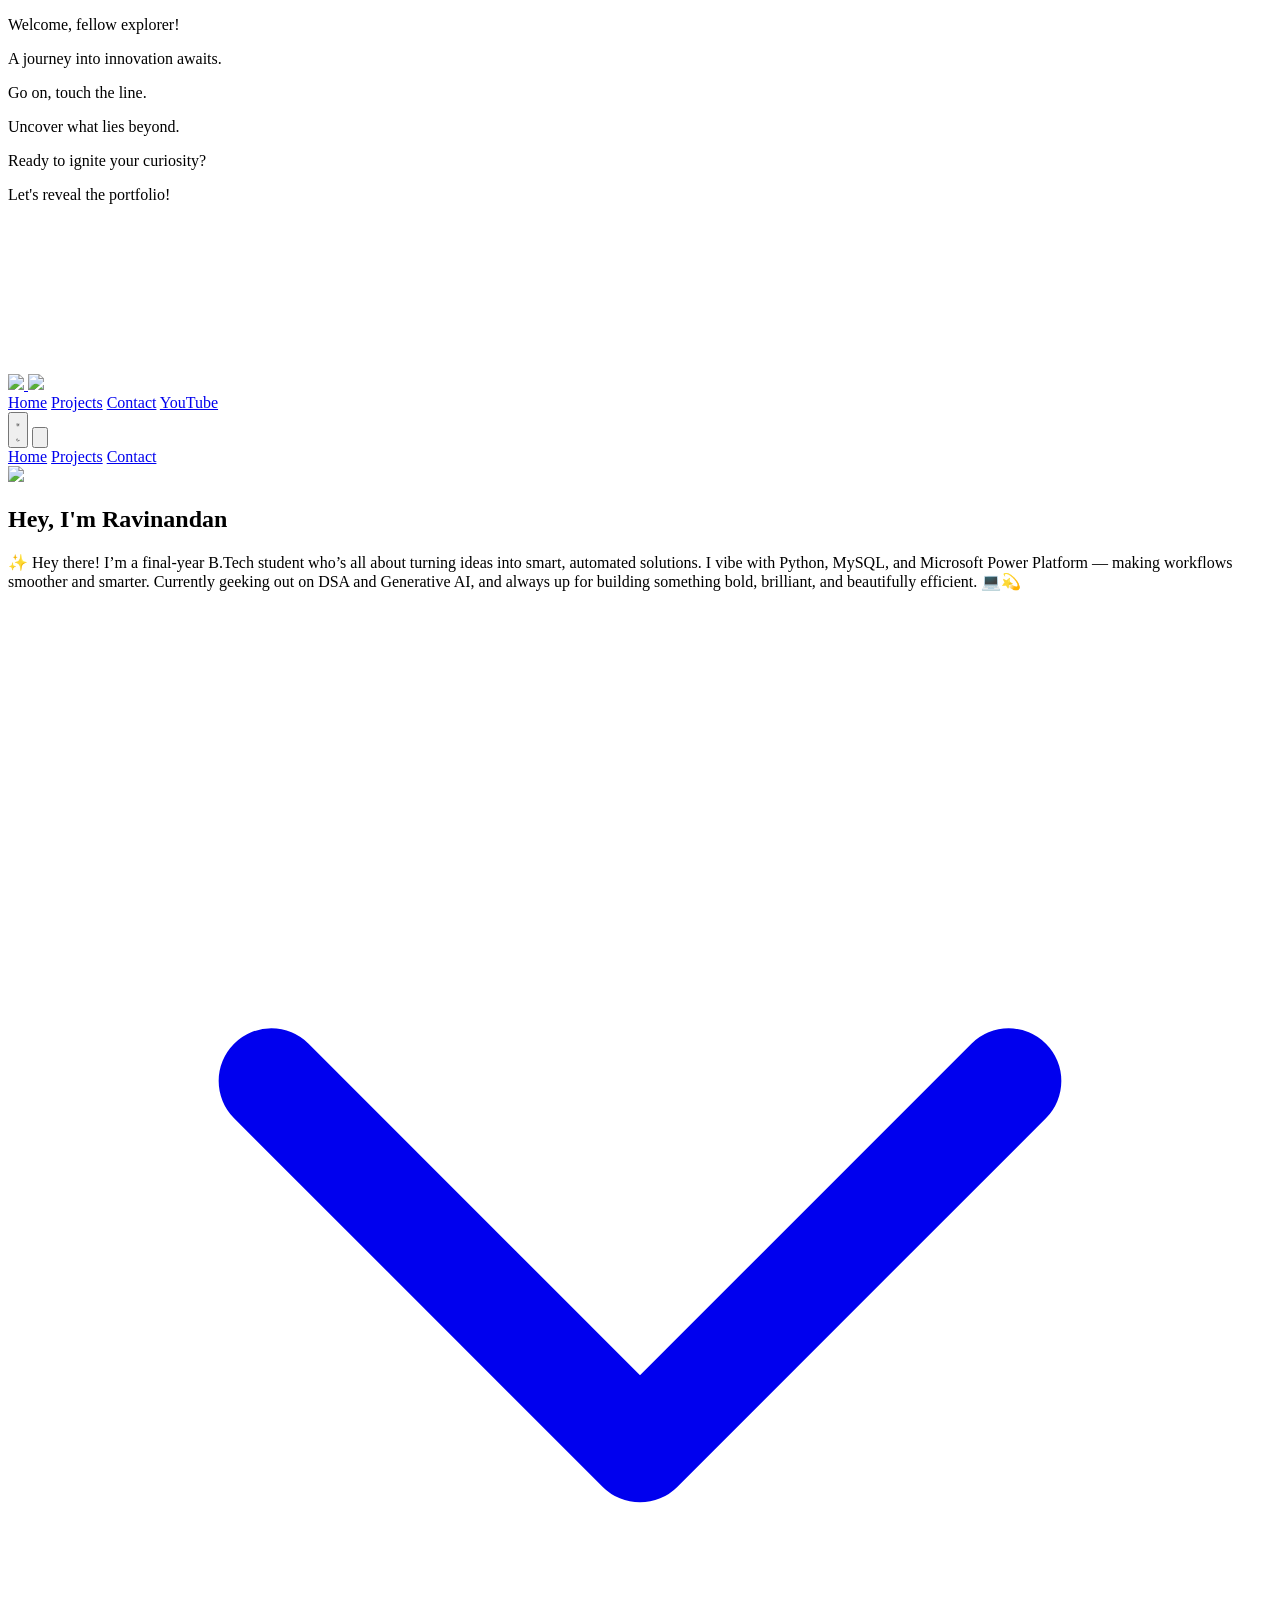
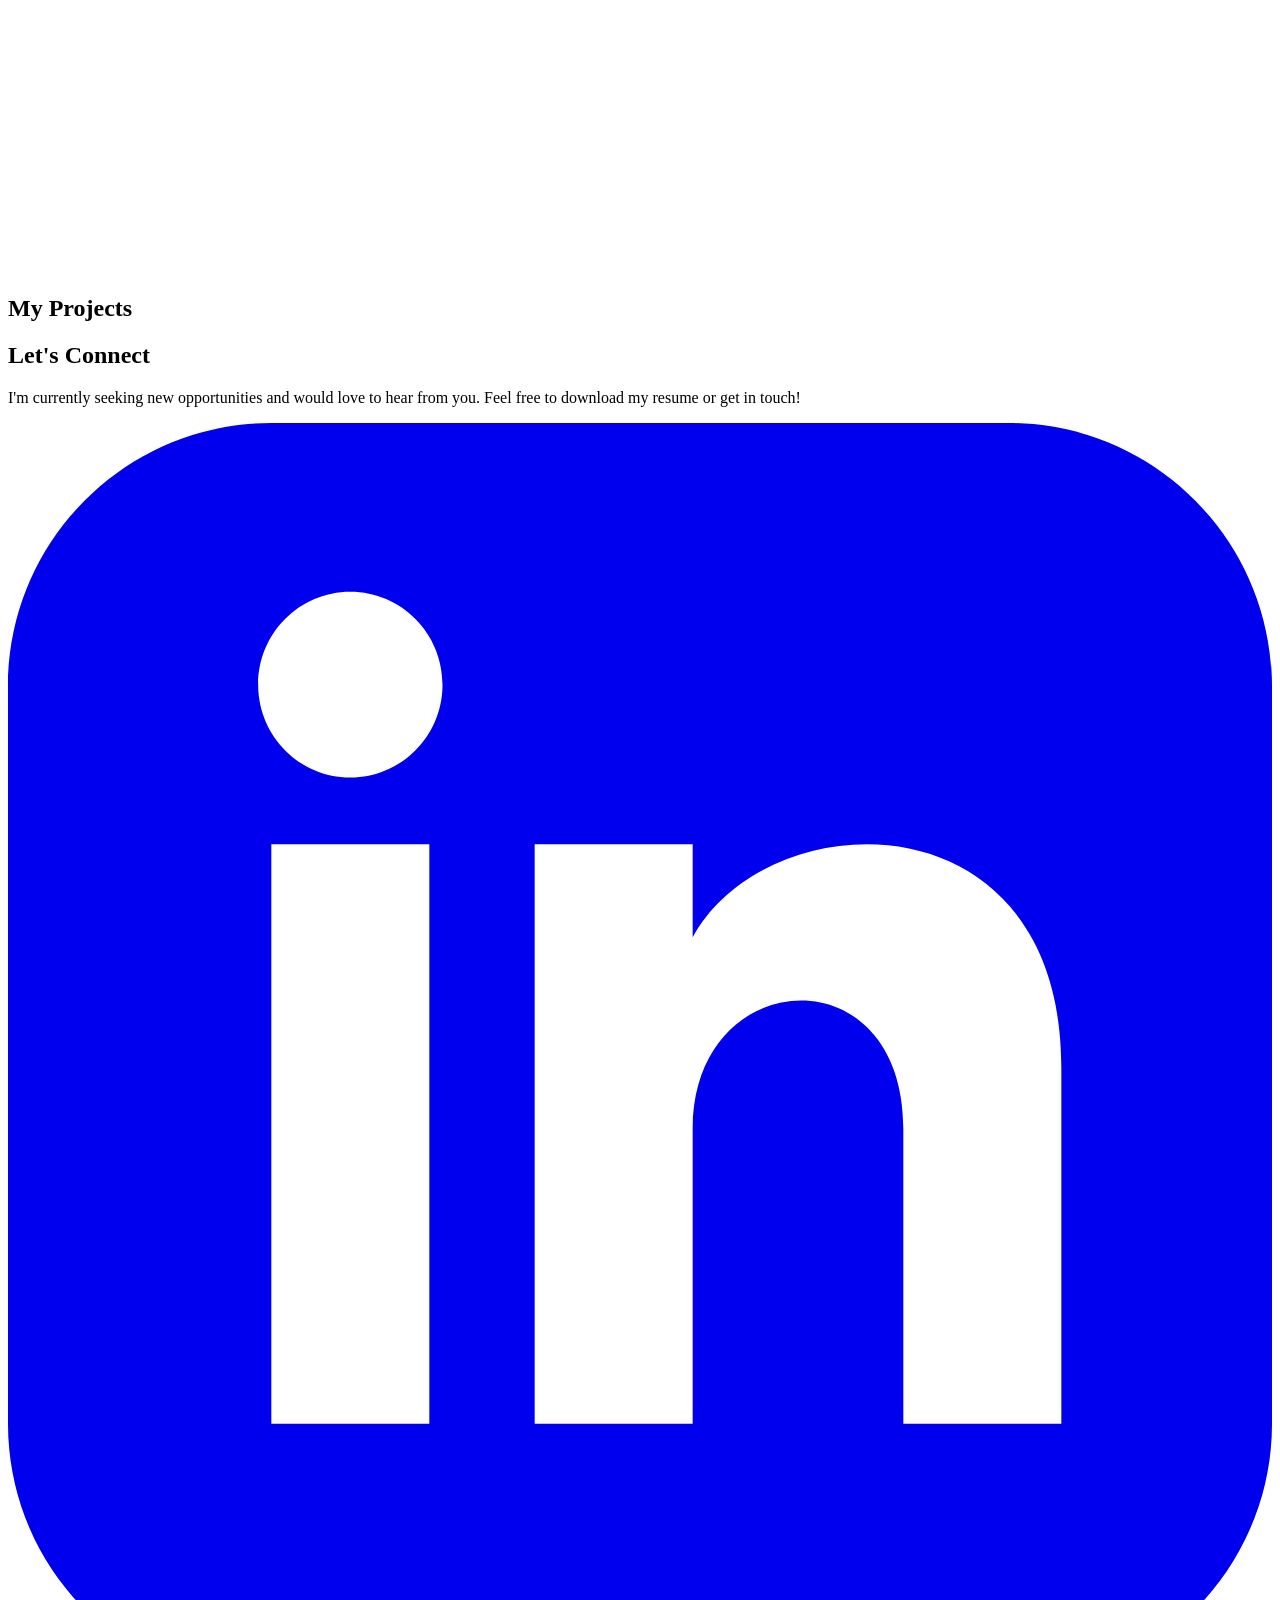
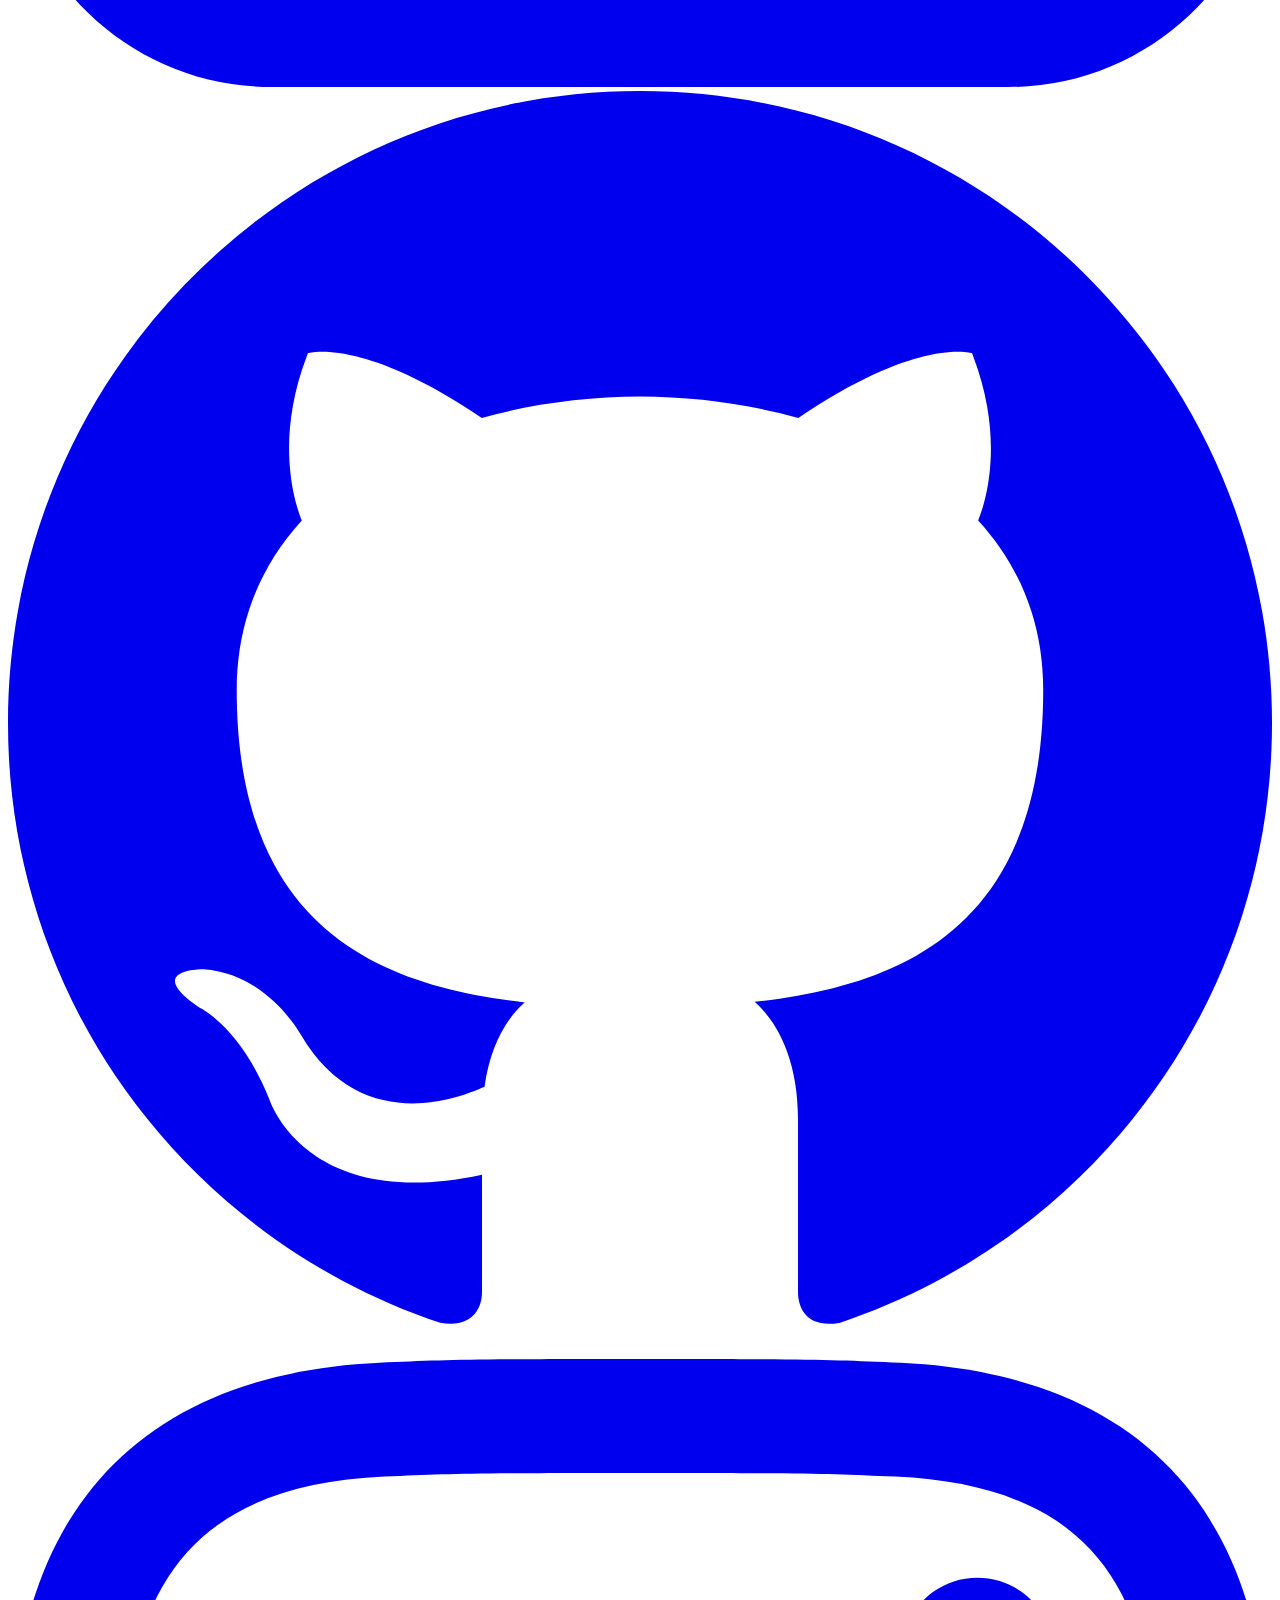
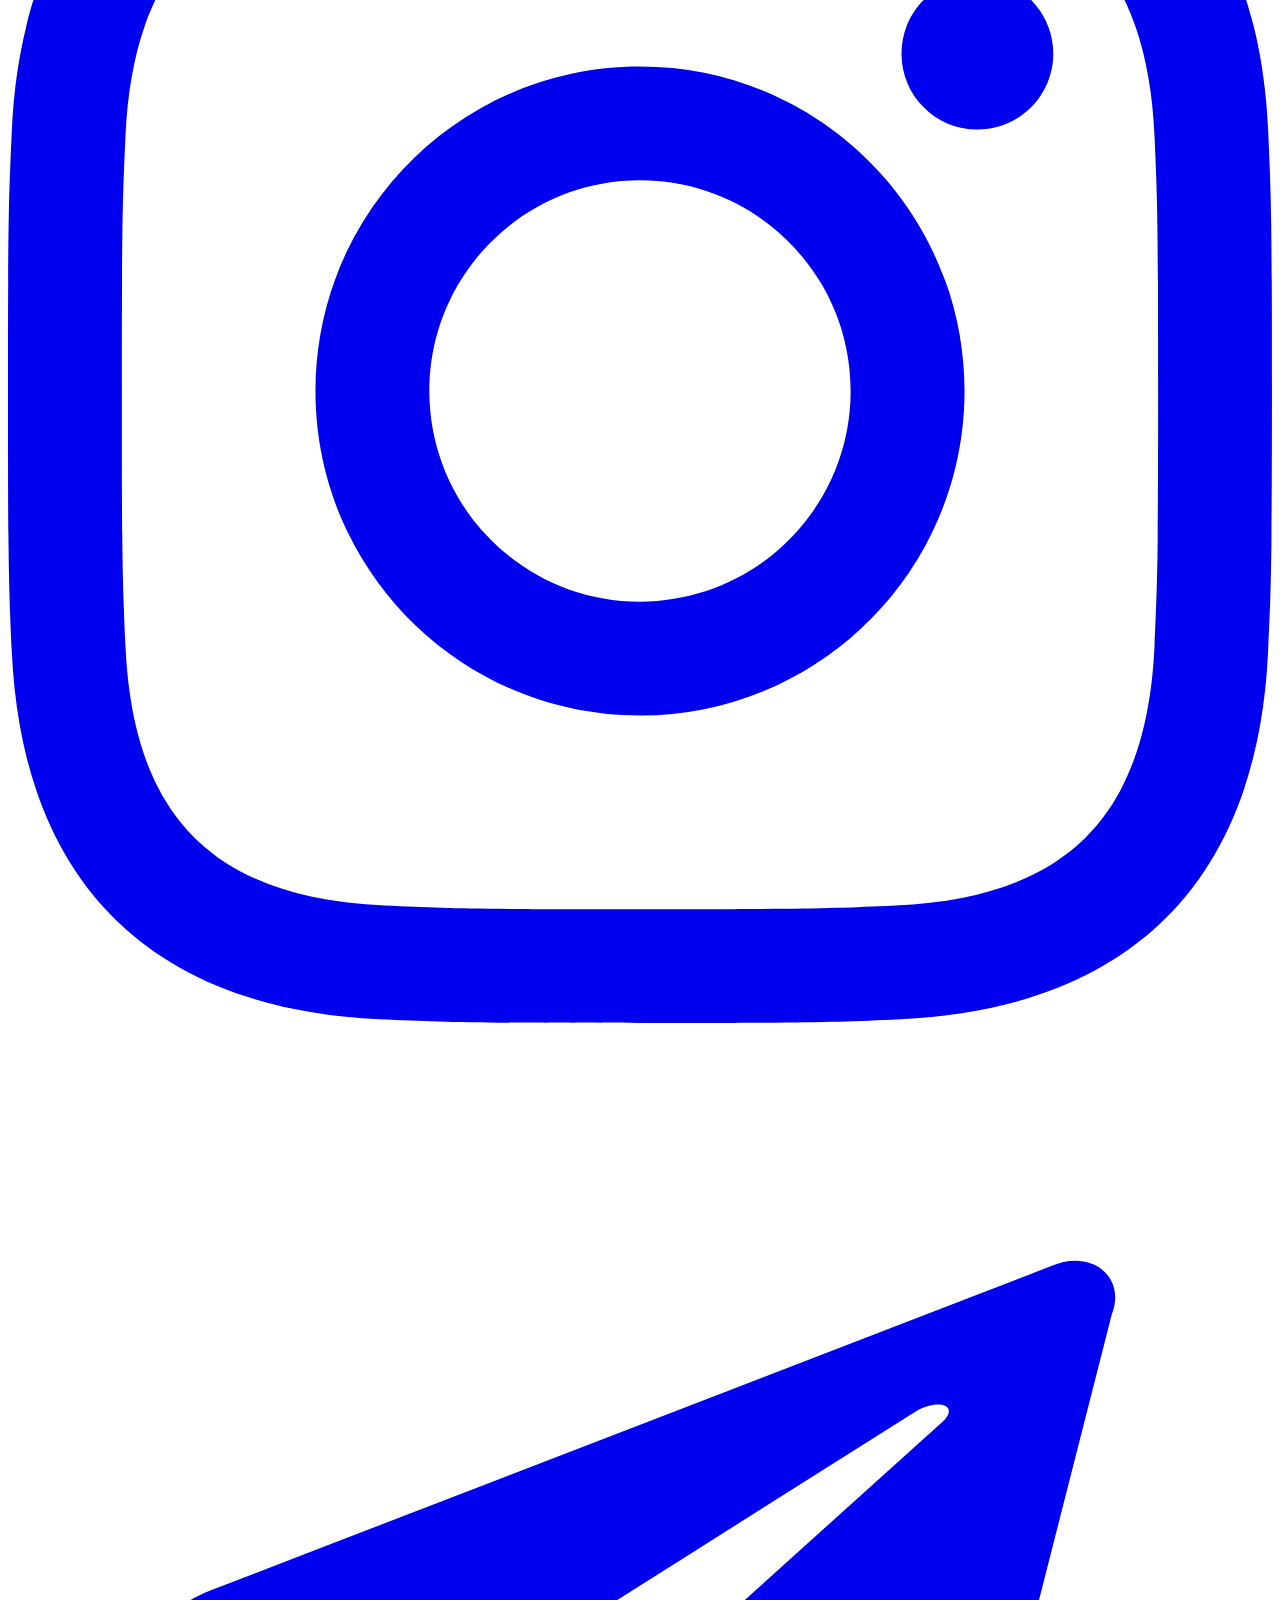
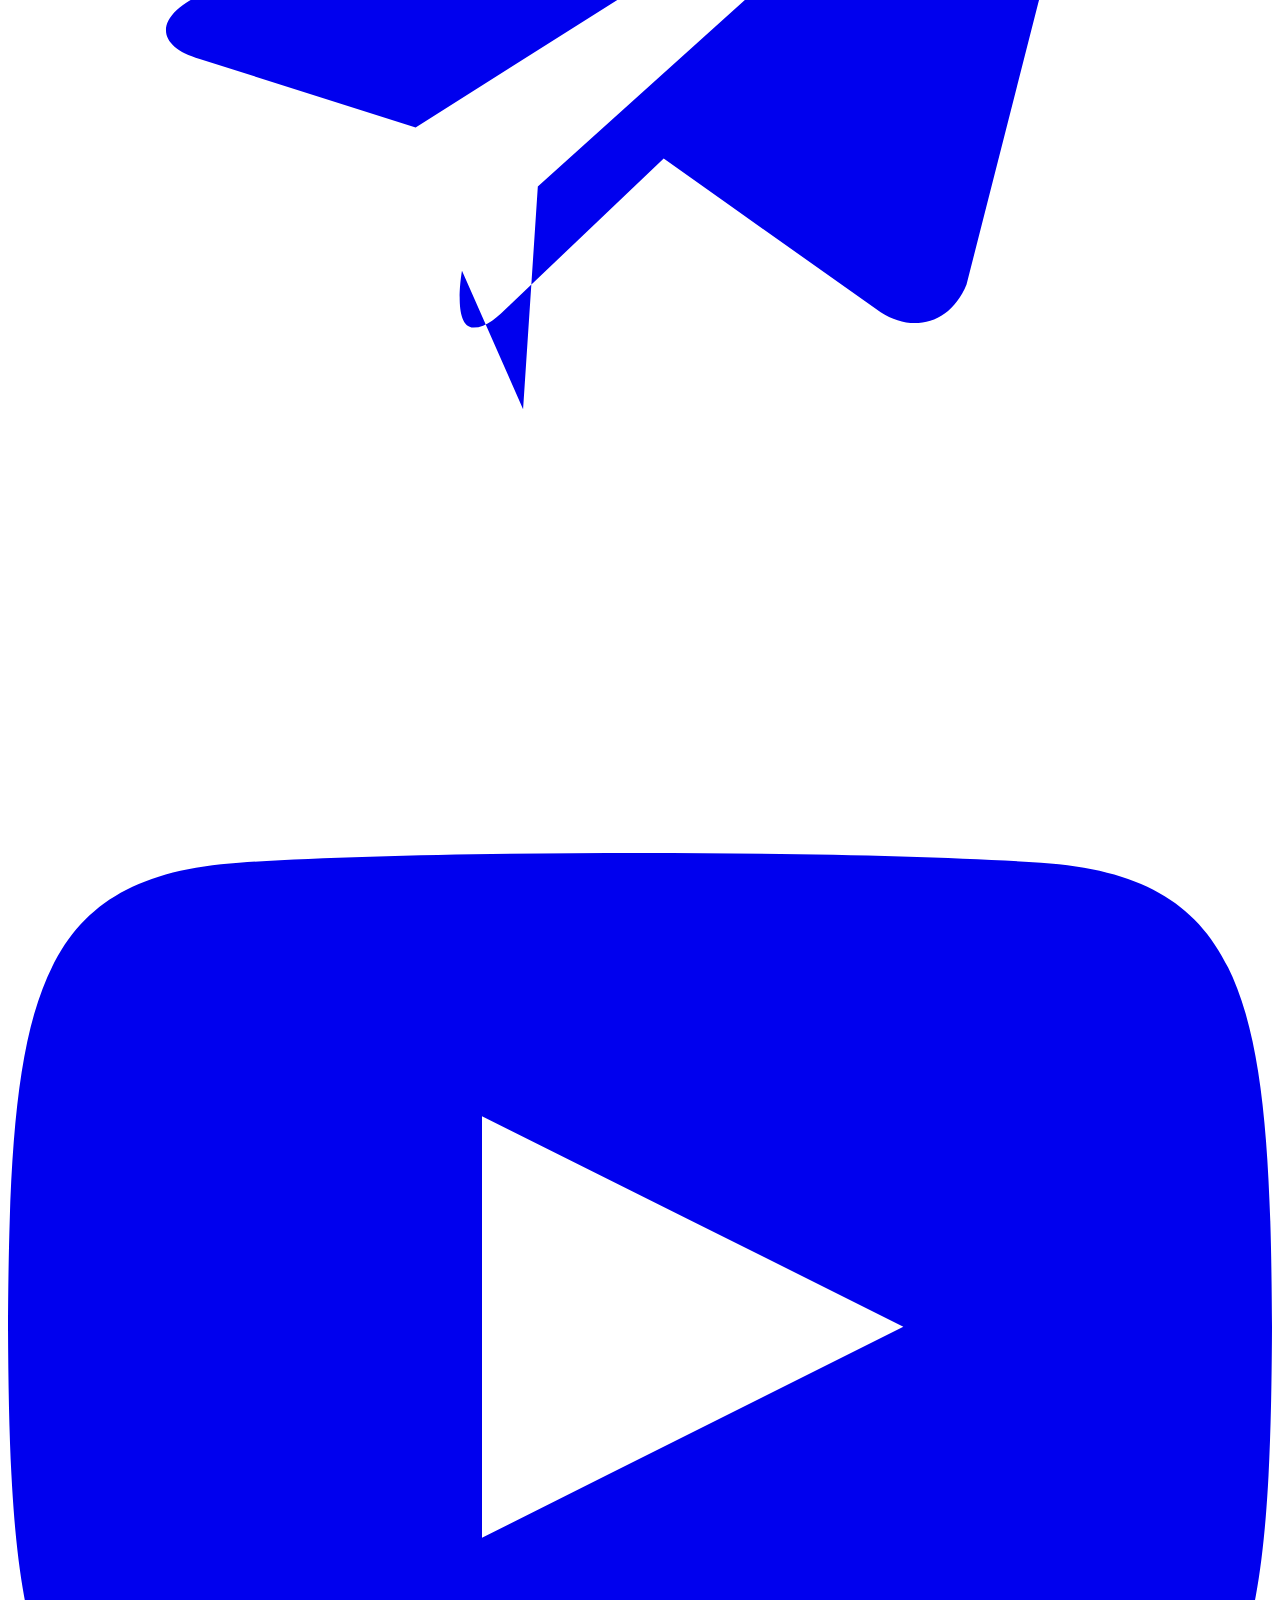
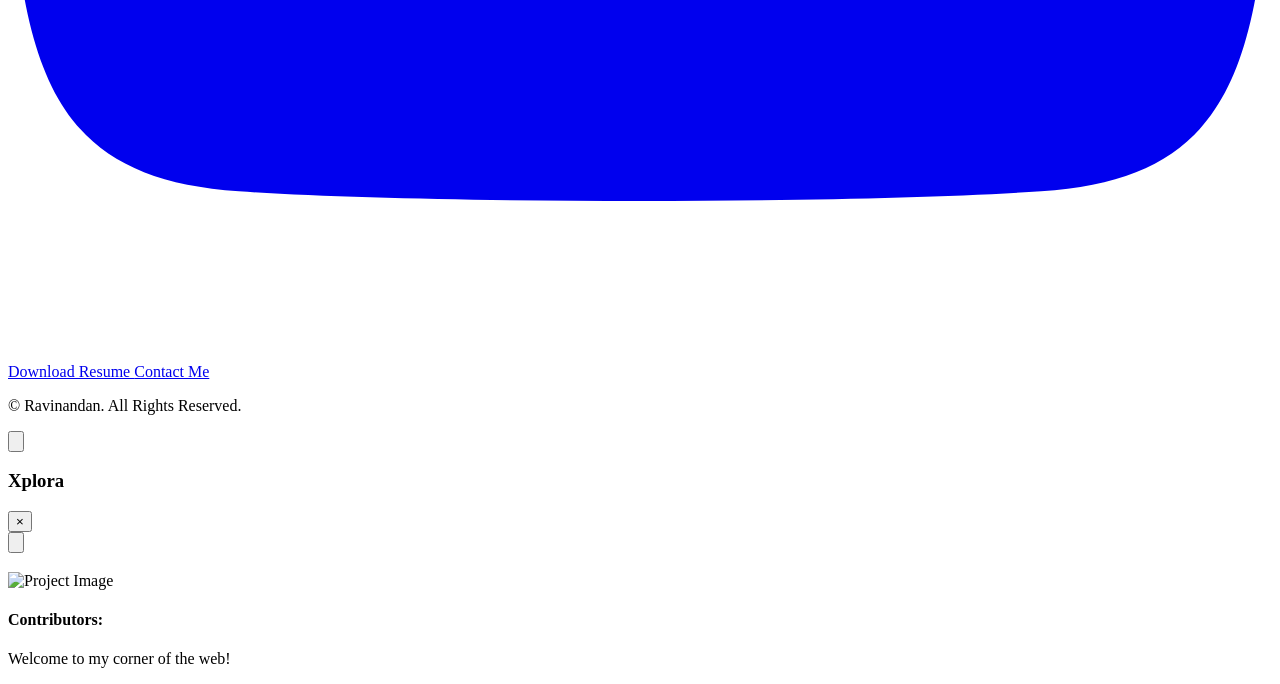
==== index.html @ a305565c "homepage" ====
<!DOCTYPE html>
<html lang="en" class="scroll-pt-20">
<head>
    <meta charset="UTF-8">
    <meta name="viewport" content="width=device-width, initial-scale=1.0">
    <title>Ravinandan - Portfolio</title>
    <script src="https://cdn.tailwindcss.com"></script>
    <script>
      // This configures Tailwind for dark mode and should stay in the head.
      tailwind.config = {
        darkMode: 'class',
      }
    </script>
    <link rel="preconnect" href="https://fonts.googleapis.com">
    <link rel="preconnect" href="https://fonts.gstatic.com" crossorigin>
    <link href="https://fonts.googleapis.com/css2?family=Lato:wght@300;400;700&family=Playfair+Display:wght@700&display=swap" rel="stylesheet">
    <link rel="stylesheet" href="src/style.css">
</head>
<body class="bg-gray-50 dark:bg-gray-900 text-gray-800 dark:text-gray-200 transition-colors duration-500">

    <div id="splash-screen">
        <div id="splash-message-top" class="text-2xl md:text-3xl font-light">
            <p>Welcome, fellow explorer!</p>
            <p>A journey into innovation awaits.</p>
        </div>
        <div id="instruction-text" class="text-center animate-pulse text-xl md:text-2xl font-semibold">
            <p>Go on, touch the line.</p>
            <p class="text-lg font-normal opacity-90 mt-1">Uncover what lies beyond.</p>
        </div>
        <div id="splash-message-bottom" class="text-2xl md:text-3xl font-light">
            <p>Ready to ignite your curiosity?</p>
            <p>Let's reveal the portfolio!</p>
        </div>
        <canvas id="ash-canvas"></canvas>
        <div id="top-paper" class="paper">
            <div class="burn-overlay"></div>
        </div>
        <div id="bottom-paper" class="paper">
            <div class="burn-overlay"></div>
        </div>
        <div id="thread-container" title="Ignite">
            <div id="thread"></div>
        </div>
    </div>

    <div id="main-content" class="opacity-0 transition-opacity duration-500">
        <header class="fixed top-0 left-0 w-full bg-gray-50/80 dark:bg-gray-900/80 backdrop-blur-sm shadow-md z-40 transition-colors duration-500">
            <div class="container mx-auto px-6 py-3 flex justify-between items-center">
                <a href="#home" class="h-8">
                    <img src="assets/logo.png" class="h-full w-auto block dark:hidden">
                    <img src="assets/logo.png" class="h-full w-auto hidden dark:block">
                </a>
                <nav class="hidden md:flex items-center space-x-8">
                    <a href="#home" class="text-gray-600 dark:text-gray-300 hover:text-indigo-600 dark:hover:text-indigo-400 transition">Home</a>
                    <a href="#projects" class="text-gray-600 dark:text-gray-300 hover:text-indigo-600 dark:hover:text-indigo-400 transition">Projects</a>
                    <a href="#contact" class="text-gray-600 dark:text-gray-300 hover:text-indigo-600 dark:hover:text-indigo-400 transition">Contact</a>
		    <a href="https://www.youtube.com/@RaviTechXplorer" target="_blank" rel="noopener noreferrer" class="text-gray-600 dark:text-gray-300 hover:text-indigo-600 dark:hover:text-indigo-400 transition">YouTube</a>

                </nav>
                <div class="flex items-center space-x-4">
                     <button id="theme-toggle" class="p-2 rounded-full bg-gray-200 dark:bg-gray-700 text-gray-800 dark:text-gray-200 focus:outline-none focus:ring-2 focus:ring-offset-2 focus:ring-indigo-500 dark:focus:ring-offset-gray-900">
                         <svg id="theme-icon-light" class="h-6 w-6 hidden" fill="none" viewBox="0 0 24 24" stroke="currentColor"><path stroke-linecap="round" stroke-linejoin="round" stroke-width="2" d="M12 3v1m0 16v1m9-9h-1M4 12H3m15.364 6.364l-.707-.707M6.343 6.343l-.707-.707m12.728 0l-.707.707M6.343 17.657l-.707.707M16 12a4 4 0 11-8 0 4 4 0 018 0z" /></svg>
                         <svg id="theme-icon-dark" class="h-6 w-6 hidden" fill="none" viewBox="0 0 24 24" stroke="currentColor"><path stroke-linecap="round" stroke-linejoin="round" stroke-width="2" d="M20.354 15.354A9 9 0 018.646 3.646 9.003 9.003 0 0012 21a9.003 9.003 0 008.354-5.646z" /></svg>
                     </button>
                     <button id="mobile-menu-button" class="md:hidden p-2 rounded-md text-gray-600 dark:text-gray-300 hover:bg-gray-100 dark:hover:bg-gray-800">
                         <svg class="w-6 h-6" fill="none" stroke="currentColor" viewBox="0 0 24 24"><path stroke-linecap="round" stroke-linejoin="round" stroke-width="2" d="M4 6h16M4 12h16m-7 6h7"></path></svg>
                     </button>
                </div>
            </div>
            <div id="mobile-menu" class="hidden md:hidden">
                <a href="#home" class="block py-2 px-6 text-gray-600 dark:text-gray-300 hover:bg-gray-100 dark:hover:bg-gray-800">Home</a>
                <a href="#projects" class="block py-2 px-6 text-gray-600 dark:text-gray-300 hover:bg-gray-100 dark:hover:bg-gray-800">Projects</a>
                <a href="#contact" class="block py-2 px-6 text-gray-600 dark:text-gray-300 hover:bg-gray-100 dark:hover:bg-gray-800">Contact</a>
            </div>
        </header>

        <main>
            <section id="home" class="min-h-screen flex items-center justify-center p-8 pt-32 md:pt-8 relative overflow-hidden">
                <div class="container mx-auto flex flex-col md:grid md:grid-cols-5 md:gap-12 items-center">
                    <div class="md:col-span-2 flex justify-center md:justify-end w-full order-first">
                         <div class="relative w-64 h-64 md:w-80 md:h-80 reveal">
                             <div class="absolute -inset-2 bg-gradient-to-br from-indigo-500 to-purple-600 rounded-full blur-xl opacity-50 dark:opacity-30 animate-pulse-slow"></div>
                             <img src="assets/img00.png" class="relative w-full h-full object-cover rounded-full shadow-2xl border-4 border-white dark:border-gray-800">
                         </div>
                    </div>
                    <div class="relative z-10 md:col-span-3 text-center md:text-left mt-8 md:mt-0 order-last">
                        <h1 class="text-4xl md:text-7xl font-bold mb-4 reveal">Hey, I'm Ravinandan</h1>
                        <p class="text-lg md:text-xl text-gray-600 dark:text-gray-400 mb-8 reveal" style="transition-delay: 200ms;">
                            ✨ Hey there! I’m a final-year B.Tech student who’s all about turning ideas into smart, automated solutions. I vibe with Python, MySQL, and Microsoft Power Platform — making workflows smoother and smarter. Currently geeking out on DSA and Generative AI, and always up for building something bold, brilliant, and beautifully efficient. 💻💫
                        </p>
                        <div class="reveal mt-10" style="transition-delay: 400ms;">
                            <a href="#projects" class="inline-block p-4 bg-indigo-600 text-white rounded-full hover:bg-indigo-700 focus:outline-none focus:ring-2 focus:ring-offset-2 focus:ring-indigo-500 dark:focus:ring-offset-gray-900 transition-transform transform hover:scale-110">
                                <svg class="w-6 h-6" fill="none" stroke="currentColor" viewBox="0 0 24 24" xmlns="http://www.w3.org/2000/svg"><path stroke-linecap="round" stroke-linejoin="round" stroke-width="2" d="M19 9l-7 7-7-7"></path></svg>
                            </a>
                        </div>
                    </div>
                </div>
            </section>

            <section id="projects" class="py-20 px-8">
                <div class="container mx-auto max-w-6xl">
                    <h2 class="text-4xl md:text-5xl font-bold text-center mb-12 reveal">My Projects</h2>
                    <div id="project-grid" class="grid grid-cols-1 md:grid-cols-2 lg:grid-cols-3 gap-8">
                        </div>
                </div>
            </section>

            <section id="contact" class="py-20 px-8 bg-gray-100 dark:bg-gray-800 transition-colors duration-500">
                <div class="container mx-auto max-w-3xl text-center">
                    <h2 class="text-4xl md:text-5xl font-bold mb-6 reveal">Let's Connect</h2>
                    <p class="text-xl text-gray-600 dark:text-gray-400 mb-8 reveal" style="transition-delay: 200ms;">
                        I'm currently seeking new opportunities and would love to hear from you. Feel free to download my resume or get in touch!
                    </p>

                    <div class="flex justify-center items-center space-x-6 mb-8 reveal" style="transition-delay: 300ms;">
                        <a href="https://www.linkedin.com/in/ravinandan2005/" target="_blank" class="text-gray-500 dark:text-gray-400 hover:text-indigo-600 dark:hover:text-indigo-400 transition transform hover:scale-125">
                            <svg class="w-8 h-8" viewBox="0 0 24 24" fill="currentColor"><path d="M19 0h-14c-2.761 0-5 2.239-5 5v14c0 2.761 2.239 5 5 5h14c2.762 0 5-2.239 5-5v-14c0-2.761-2.238-5-5-5zm-11 19h-3v-11h3v11zm-1.5-12.268c-.966 0-1.75-.79-1.75-1.764s.784-1.764 1.75-1.764 1.75.79 1.75 1.764-.783 1.764-1.75 1.764zm13.5 12.268h-3v-5.604c0-3.368-4-3.113-4 0v5.604h-3v-11h3v1.765c1.396-2.586 7-2.777 7 2.476v6.759z"/></svg>
                        </a>
                        <a href="https://github.com/Ravinandan2005" target="_blank" class="text-gray-500 dark:text-gray-400 hover:text-indigo-600 dark:hover:text-indigo-400 transition transform hover:scale-125">
                             <svg class="w-8 h-8" viewBox="0 0 24 24" fill="currentColor"><path d="M12 0c-6.626 0-12 5.373-12 12 0 5.302 3.438 9.8 8.207 11.387.599.111.793-.261.793-.577v-2.234c-3.338.726-4.033-1.416-4.033-1.416-.546-1.387-1.333-1.756-1.333-1.756-1.089-.745.083-.729.083-.729 1.205.084 1.839 1.237 1.839 1.237 1.07 1.834 2.807 1.304 3.492.997.107-.775.418-1.305.762-1.604-2.665-.305-5.467-1.334-5.467-5.931 0-1.311.469-2.381 1.236-3.221-.124-.303-.535-1.524.117-3.176 0 0 1.008-.322 3.301 1.23.957-.266 1.983-.399 3.003-.404 1.02.005 2.047.138 3.006.404 2.291-1.552 3.297-1.23 3.297-1.23.653 1.653.242 2.874.118 3.176.77.84 1.235 1.911 1.235 3.221 0 4.609-2.807 5.624-5.479 5.921.43.372.823 1.102.823 2.222v3.293c0 .319.192.694.801.576 4.765-1.589 8.199-6.086 8.199-11.386 0-6.627-5.373-12-12-12z"/></svg>
                        </a>
                         <a href="https://www.instagram.com/technomindzyt" target="_blank" class="text-gray-500 dark:text-gray-400 hover:text-indigo-600 dark:hover:text-indigo-400 transition transform hover:scale-125">
                             <svg class="w-8 h-8" viewBox="0 0 24 24" fill="currentColor"><path d="M12 2.163c3.204 0 3.584.012 4.85.07 3.252.148 4.771 1.691 4.919 4.919.058 1.265.069 1.645.069 4.85s-.011 3.584-.069 4.85c-.149 3.225-1.664 4.771-4.919 4.919-1.266.058-1.644.07-4.85.07s-3.584-.012-4.85-.07c-3.252-.148-4.771-1.691-4.919-4.919-.058-1.265-.069-1.645-.069-4.85s.011-3.584.069-4.85c.149-3.225 1.664-4.771 4.919-4.919 1.266-.057 1.645-.069 4.85-.069zm0-2.163c-3.259 0-3.667.014-4.947.072-4.358.2-6.78 2.618-6.98 6.98-.059 1.281-.073 1.689-.073 4.948s.014 3.667.072 4.947c.2 4.358 2.618 6.78 6.98 6.98 1.281.058 1.689.072 4.948.072s3.667-.014 4.947-.072c4.354-.2 6.782-2.618 6.979-6.98.059-1.28.073-1.689.073-4.947s-.014-3.667-.072-4.947c-.196-4.354-2.617-6.78-6.979-6.98-1.281-.059-1.689-.073-4.948-.073zm0 5.838c-3.403 0-6.162 2.759-6.162 6.162s2.759 6.162 6.162 6.162 6.162-2.759 6.162-6.162-2.759-6.162-6.162-6.162zm0 10.162c-2.209 0-4-1.79-4-4s1.791-4 4-4 4 1.79 4 4-1.791 4-4 4zm6.406-11.845c-.796 0-1.441.645-1.441 1.44s.645 1.44 1.441 1.44 1.441-.645 1.441-1.44c0-.795-.645-1.44-1.441-1.44z"/></svg>
                         </a>
                          <a href="https://t.me/technomindzyt" target="_blank" class="text-gray-500 dark:text-gray-400 hover:text-indigo-600 dark:hover:text-indigo-400 transition transform hover:scale-125">
                             <svg class="w-8 h-8" viewBox="0 0 24 24" fill="currentColor"><path d="M9.78 18.65l.28-4.23 7.68-6.92c.34-.31-.07-.46-.52-.19L7.74 13.3 3.64 12c-.88-.25-.89-.86.2-1.3l15.97-6.16c.73-.33 1.43.18 1.15.91L18.2 16.28c-.3.74-1.02.93-1.63.53l-4.12-2.92-2.92 2.78c-.23.22-.44.43-.69.43-.41 0-.22-1.08-.22-1.08z"/></svg>
                         </a>
                          <a href="https://www.youtube.com/@RaviTechXplorer" target="_blank" class="text-gray-500 dark:text-gray-400 hover:text-indigo-600 dark:hover:text-indigo-400 transition transform hover:scale-125">
                            <svg class="w-8 h-8" viewBox="0 0 24 24" fill="currentColor"><path d="M19.615 3.184c-3.604-.246-11.631-.245-15.23 0-3.897.266-4.356 2.62-4.385 8.816.029 6.185.484 8.549 4.385 8.816 3.6.245 11.626.246 15.23 0 3.897-.266 4.356-2.62 4.385-8.816-.029-6.185-.484-8.549-4.385-8.816zm-10.615 12.816v-8l8 3.993-8 4.007z"/></svg>
                         </a>
                    </div>

                    <div class="flex flex-col sm:flex-row justify-center items-center gap-4 reveal" style="transition-delay: 400ms;">
                        <a id="resume-download-btn" href="#" download="Ravinandan-Resume.pdf" class="px-8 py-3 bg-indigo-600 text-white font-semibold rounded-lg shadow-md hover:bg-indigo-700 transition-transform transform hover:scale-105 focus:outline-none focus:ring-2 focus:ring-offset-2 focus:ring-indigo-500 dark:focus:ring-offset-gray-800">
                            Download Resume
                        </a>
                        <a id="contact-btn" href="#" class="px-8 py-3 bg-green-500 text-white font-semibold rounded-lg shadow-md hover:bg-green-600 transition-transform transform hover:scale-105 focus:outline-none focus:ring-2 focus:ring-offset-2 focus:ring-green-500 dark:focus:ring-offset-gray-800">
                            Contact Me
                        </a>
                    </div>
                </div>
            </section>
        </main>

        <footer class="text-center py-6 bg-gray-100 dark:bg-gray-800 transition-colors duration-500">
            <p>&copy; <span id="year"></span> Ravinandan. All Rights Reserved.</p>
        </footer>
    </div>

    <button id="chatbot-icon" class="fixed bottom-8 right-8 bg-indigo-600 text-white p-4 rounded-full shadow-lg z-50">
        <svg class="w-8 h-8" fill="none" stroke="currentColor" viewBox="0 0 24 24" xmlns="http://www.w3.org/2000/svg"><path stroke-linecap="round" stroke-linejoin="round" stroke-width="2" d="M8 12h.01M12 12h.01M16 12h.01M21 12c0 4.418-4.03 8-9 8a9.863 9.863 0 01-4.255-.949L3 20l1.395-3.72C3.512 15.042 3 13.574 3 12c0-4.418 4.03-8 9-8s9 3.582 9 8z"></path></svg>
    </button>
    <div id="chatbot-window" class="fixed bottom-24 right-8 w-80 md:w-96 bg-white dark:bg-gray-800 rounded-lg shadow-xl z-50 opacity-0 pointer-events-none transform translate-y-4">
        <div class="p-4 bg-indigo-600 text-white rounded-t-lg flex justify-between items-center">
            <h3 class="font-bold text-lg">Xplora</h3>
            <button id="close-chat-btn" class="text-2xl leading-none">&times;</button>
        </div>
        <div id="chat-messages" class="p-4 h-64 overflow-y-auto"></div>
        <div id="chat-commands" class="p-4 border-t border-gray-200 dark:border-gray-700 grid grid-cols-2 gap-2"></div>
    </div>

    <a href="secret.html" id="moving-easter-egg" class="fixed text-2xl z-50 opacity-0 transition-all duration-1000 hover:scale-125" style="text-shadow: 0 0 10px rgba(0,0,0,0.5);"></a>

    <div id="project-modal" class="fixed inset-0 bg-black bg-opacity-70 z-50 flex justify-center items-center p-4 opacity-0 pointer-events-none">
        <div id="modal-content" class="bg-slate-50 dark:bg-gray-800 rounded-lg shadow-2xl max-w-2xl w-full p-8 relative transform scale-95">
            <button id="modal-close-btn" class="absolute top-4 right-4 text-gray-500 hover:text-gray-800 dark:hover:text-gray-200">
                <svg class="w-6 h-6" fill="none" stroke="currentColor" viewBox="0 0 24 24"><path stroke-linecap="round" stroke-linejoin="round" stroke-width="2" d="M6 18L18 6M6 6l12 12"></path></svg>
            </button>
            <h3 id="modal-title" class="text-3xl font-bold mb-4"></h3>
            <div id="modal-tags" class="flex flex-wrap gap-2 mb-4"></div>
            <img id="modal-image" src="" alt="Project Image" class="w-full h-64 object-cover rounded-lg mb-4">
            <div id="modal-description" class="text-gray-600 dark:text-gray-400 space-y-4 text-base"></div>
            <div class="mt-6">
                <h4 class="font-semibold mb-2 text-lg">Contributors:</h4>
                <p id="modal-contributors" class="text-gray-600 dark:text-gray-400"></p>
            </div>
        </div>
    </div>

    <div id="welcome-message" class="fixed bottom-5 left-1/2 -translate-x-1/2 bg-white dark:bg-gray-800 text-gray-800 dark:text-gray-200 px-6 py-3 rounded-full shadow-lg opacity-0 translate-y-16 transition-all duration-700 ease-out pointer-events-none z-[60]">
        <p class="font-semibold text-center">Welcome to my corner of the web!</p>
    </div>

    <script src="src/script.js"></script>
</body>
</html>
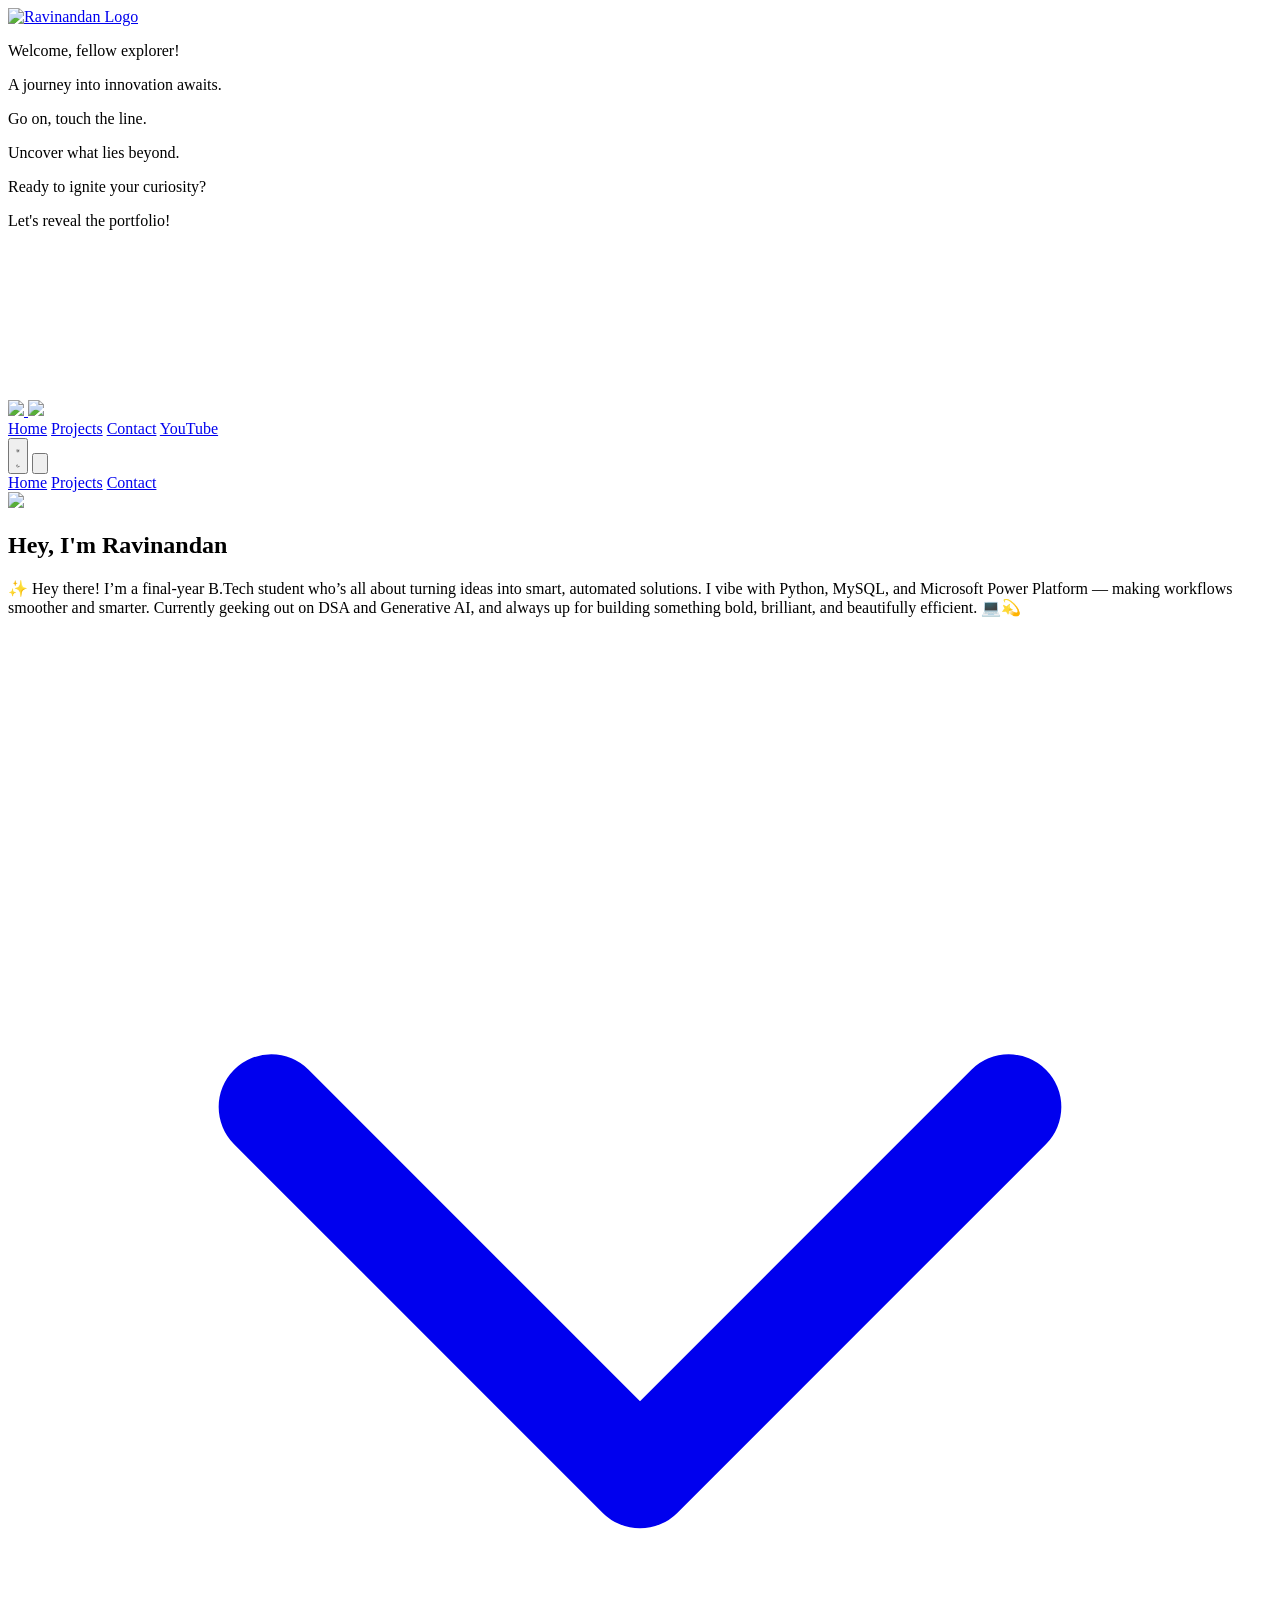
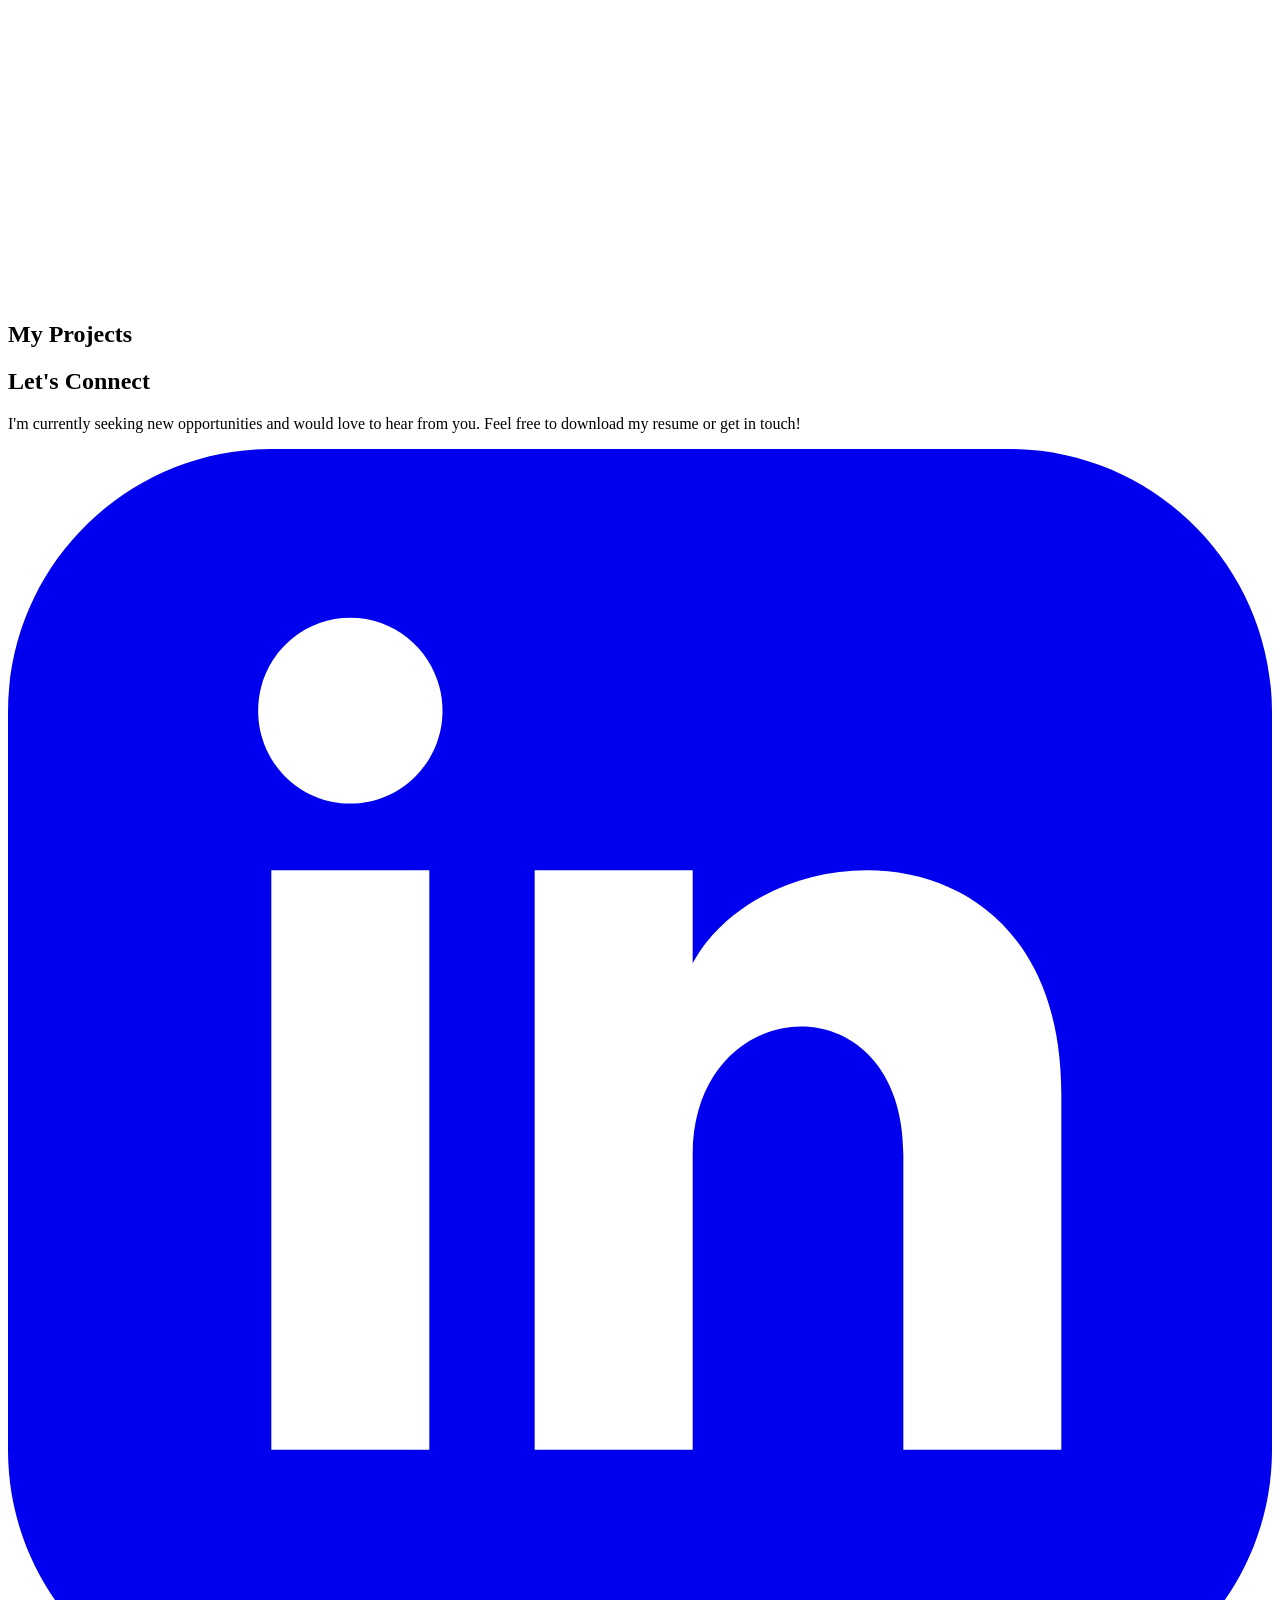
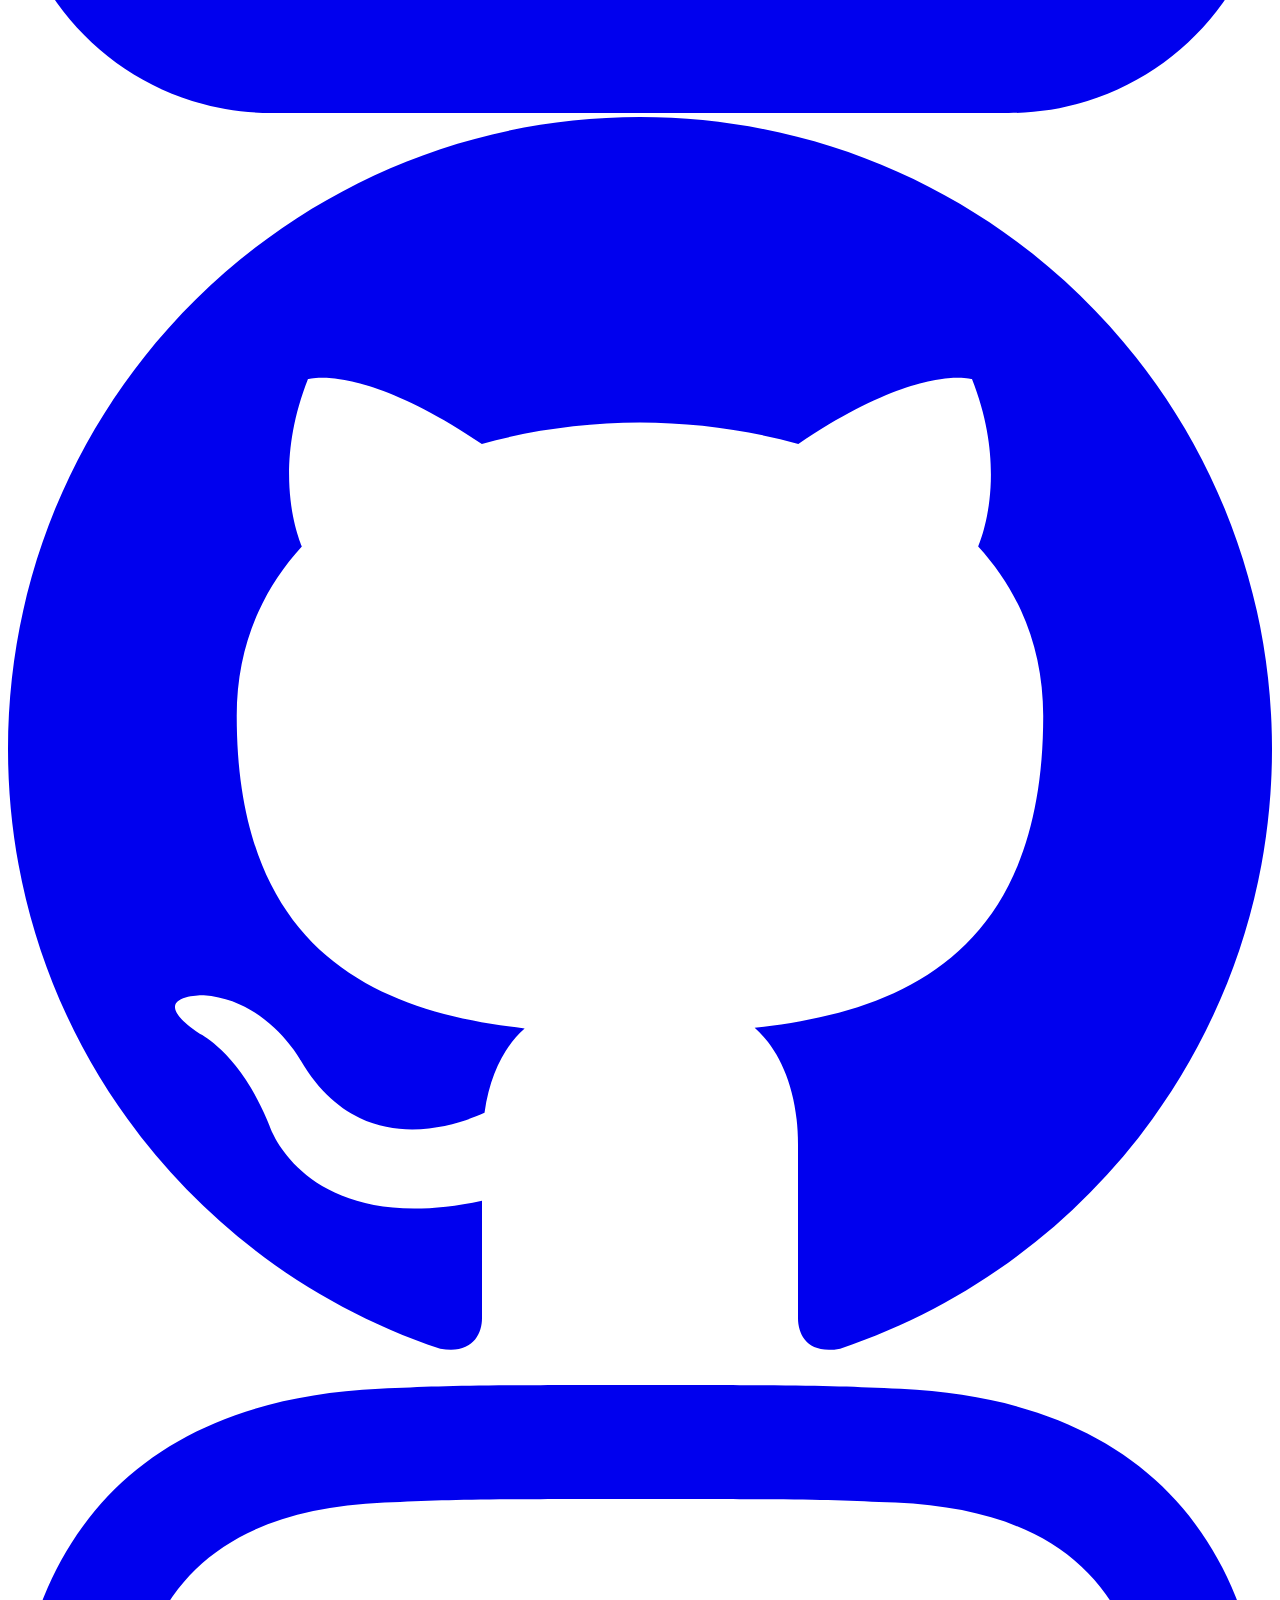
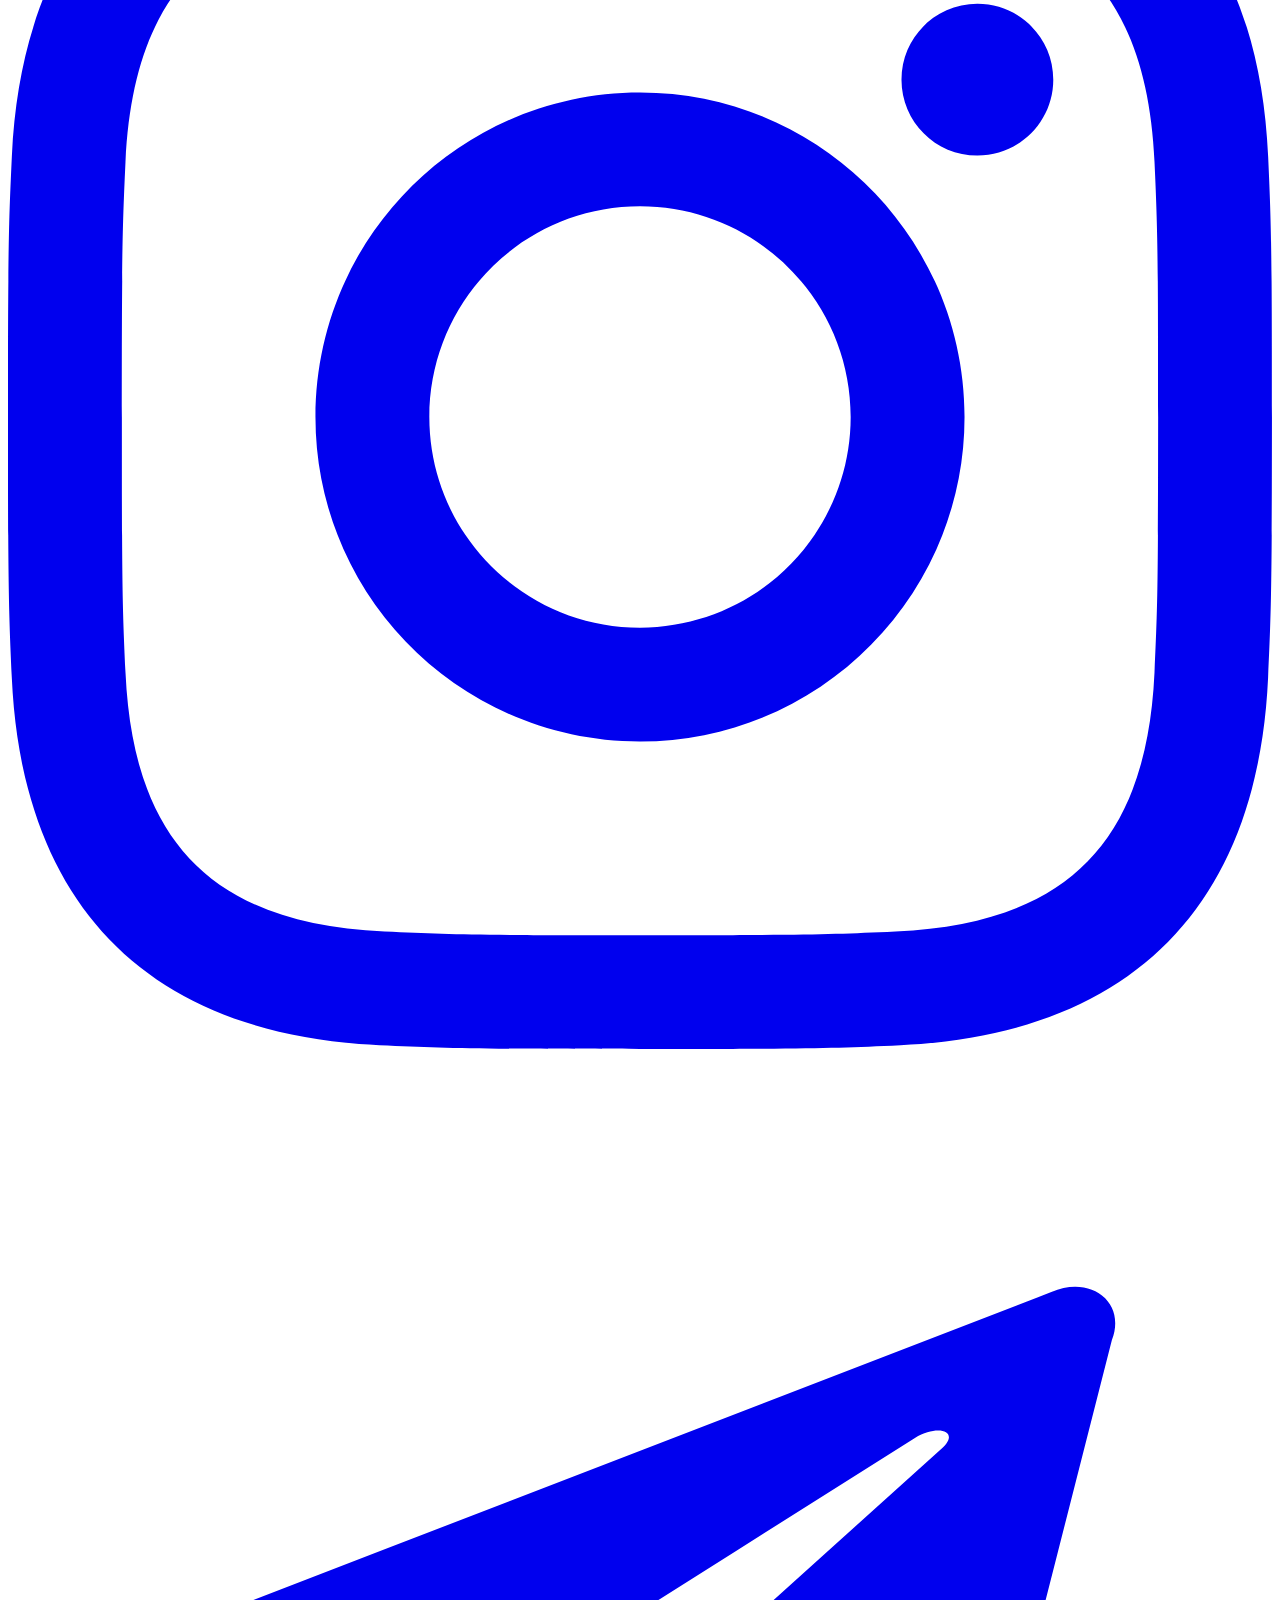
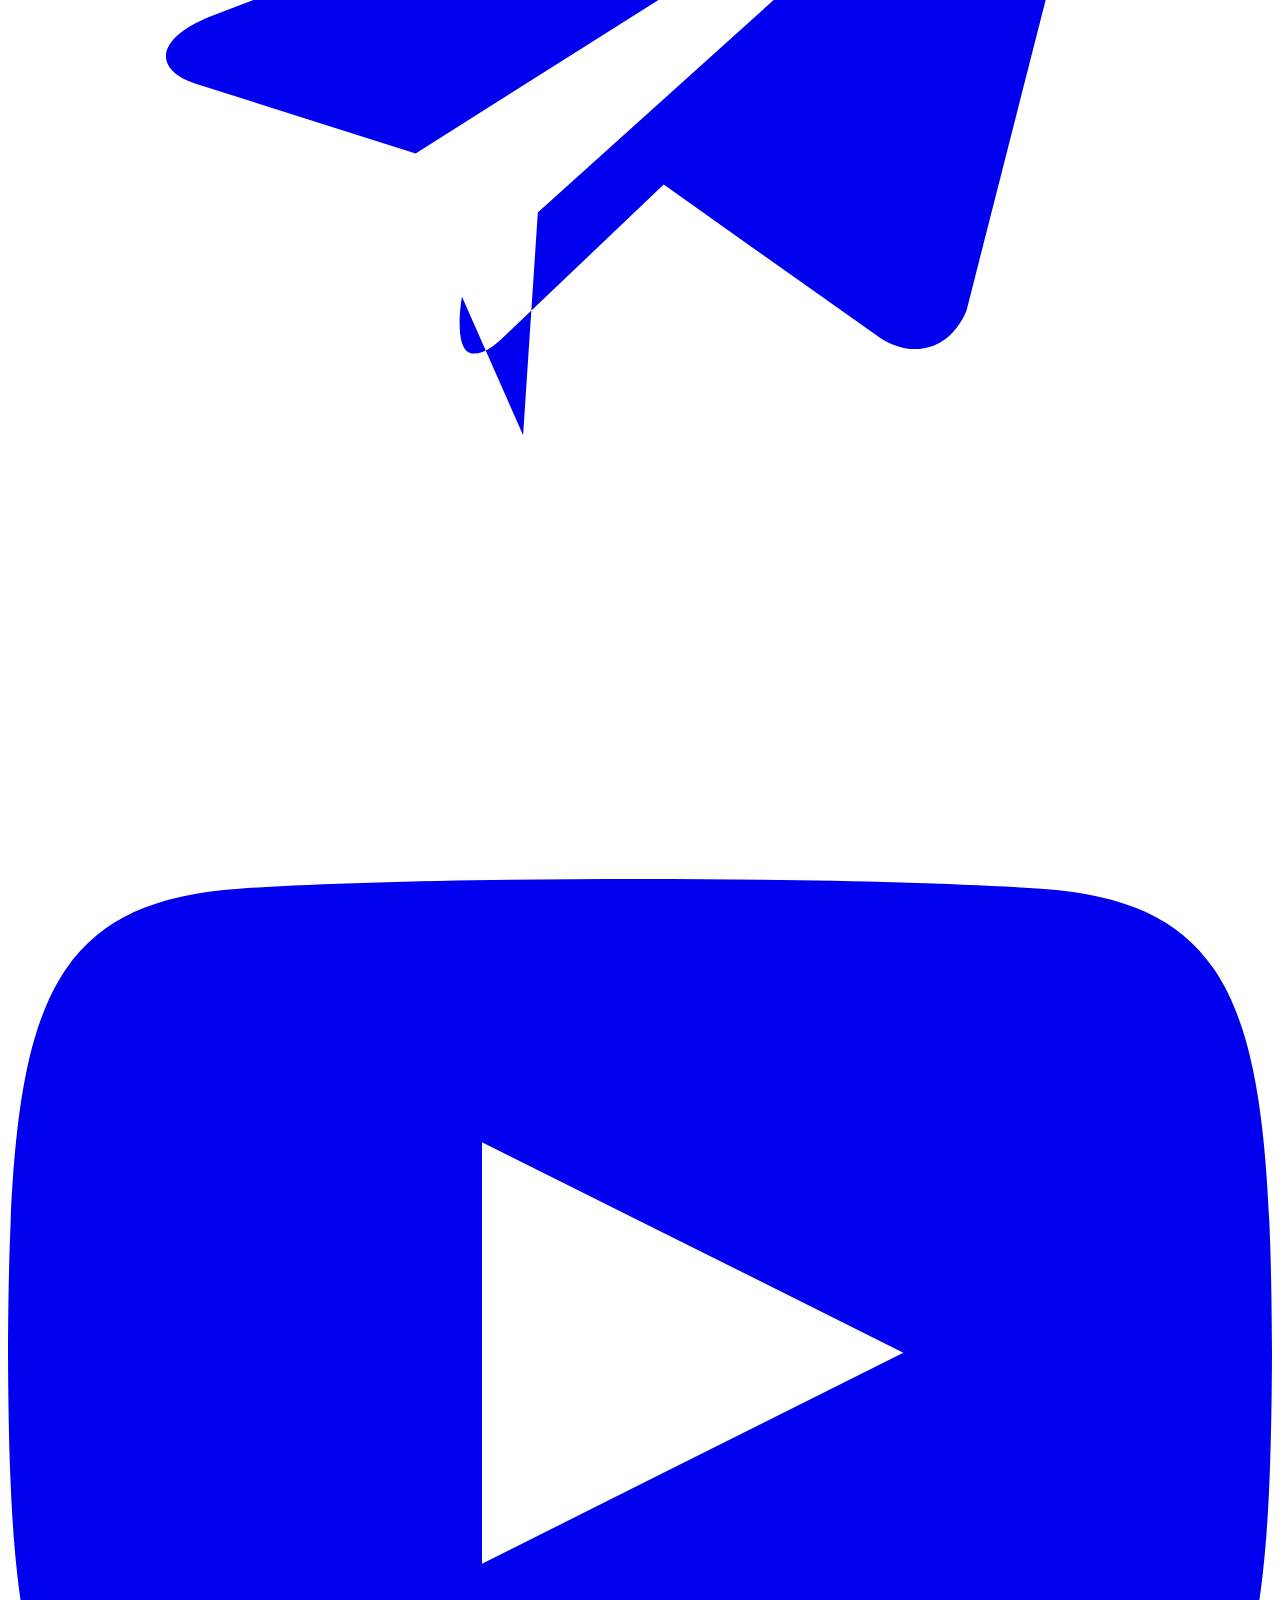
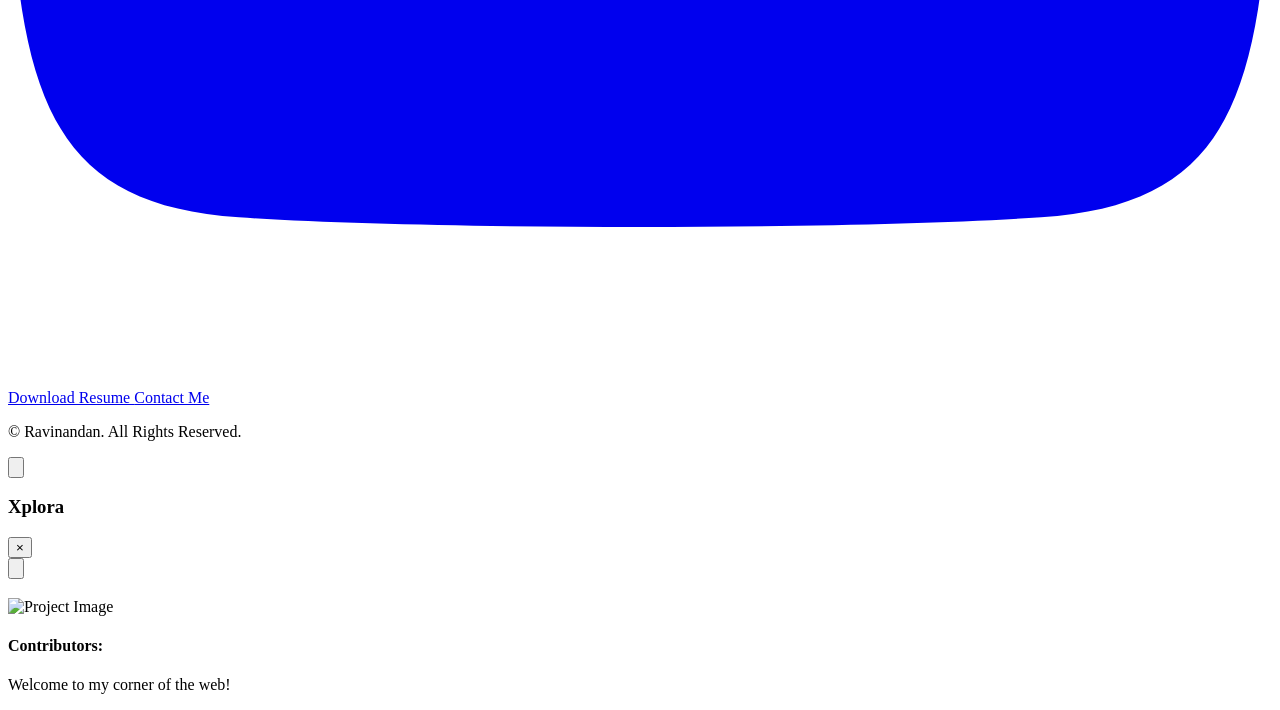
==== commit acddea27: "Updated logo" ====
--- a/index.html
+++ b/index.html
@@ -4,6 +4,11 @@
     <meta charset="UTF-8">
     <meta name="viewport" content="width=device-width, initial-scale=1.0">
     <title>Ravinandan - Portfolio</title>
+	<header>
+    <a href="/">
+        <img src="assets/logo.png" alt="Ravinandan Logo" class="h-12 w-auto">
+    </a>
+	</header>
     <script src="https://cdn.tailwindcss.com"></script>
     <script>
       // This configures Tailwind for dark mode and should stay in the head.
@@ -159,7 +164,7 @@
         <div id="chat-commands" class="p-4 border-t border-gray-200 dark:border-gray-700 grid grid-cols-2 gap-2"></div>
     </div>
 
-    <a href="secret.html" id="moving-easter-egg" class="fixed text-2xl z-50 opacity-0 transition-all duration-1000 hover:scale-125" style="text-shadow: 0 0 10px rgba(0,0,0,0.5);"></a>
+    <a href="secret/" id="moving-easter-egg" class="fixed text-2xl z-50 opacity-0 transition-all duration-1000 hover:scale-125" style="text-shadow: 0 0 10px rgba(0,0,0,0.5);"></a>
 
     <div id="project-modal" class="fixed inset-0 bg-black bg-opacity-70 z-50 flex justify-center items-center p-4 opacity-0 pointer-events-none">
         <div id="modal-content" class="bg-slate-50 dark:bg-gray-800 rounded-lg shadow-2xl max-w-2xl w-full p-8 relative transform scale-95">
@@ -183,4 +188,6 @@
 
     <script src="src/script.js"></script>
 </body>
-</html>+
+</html>
+
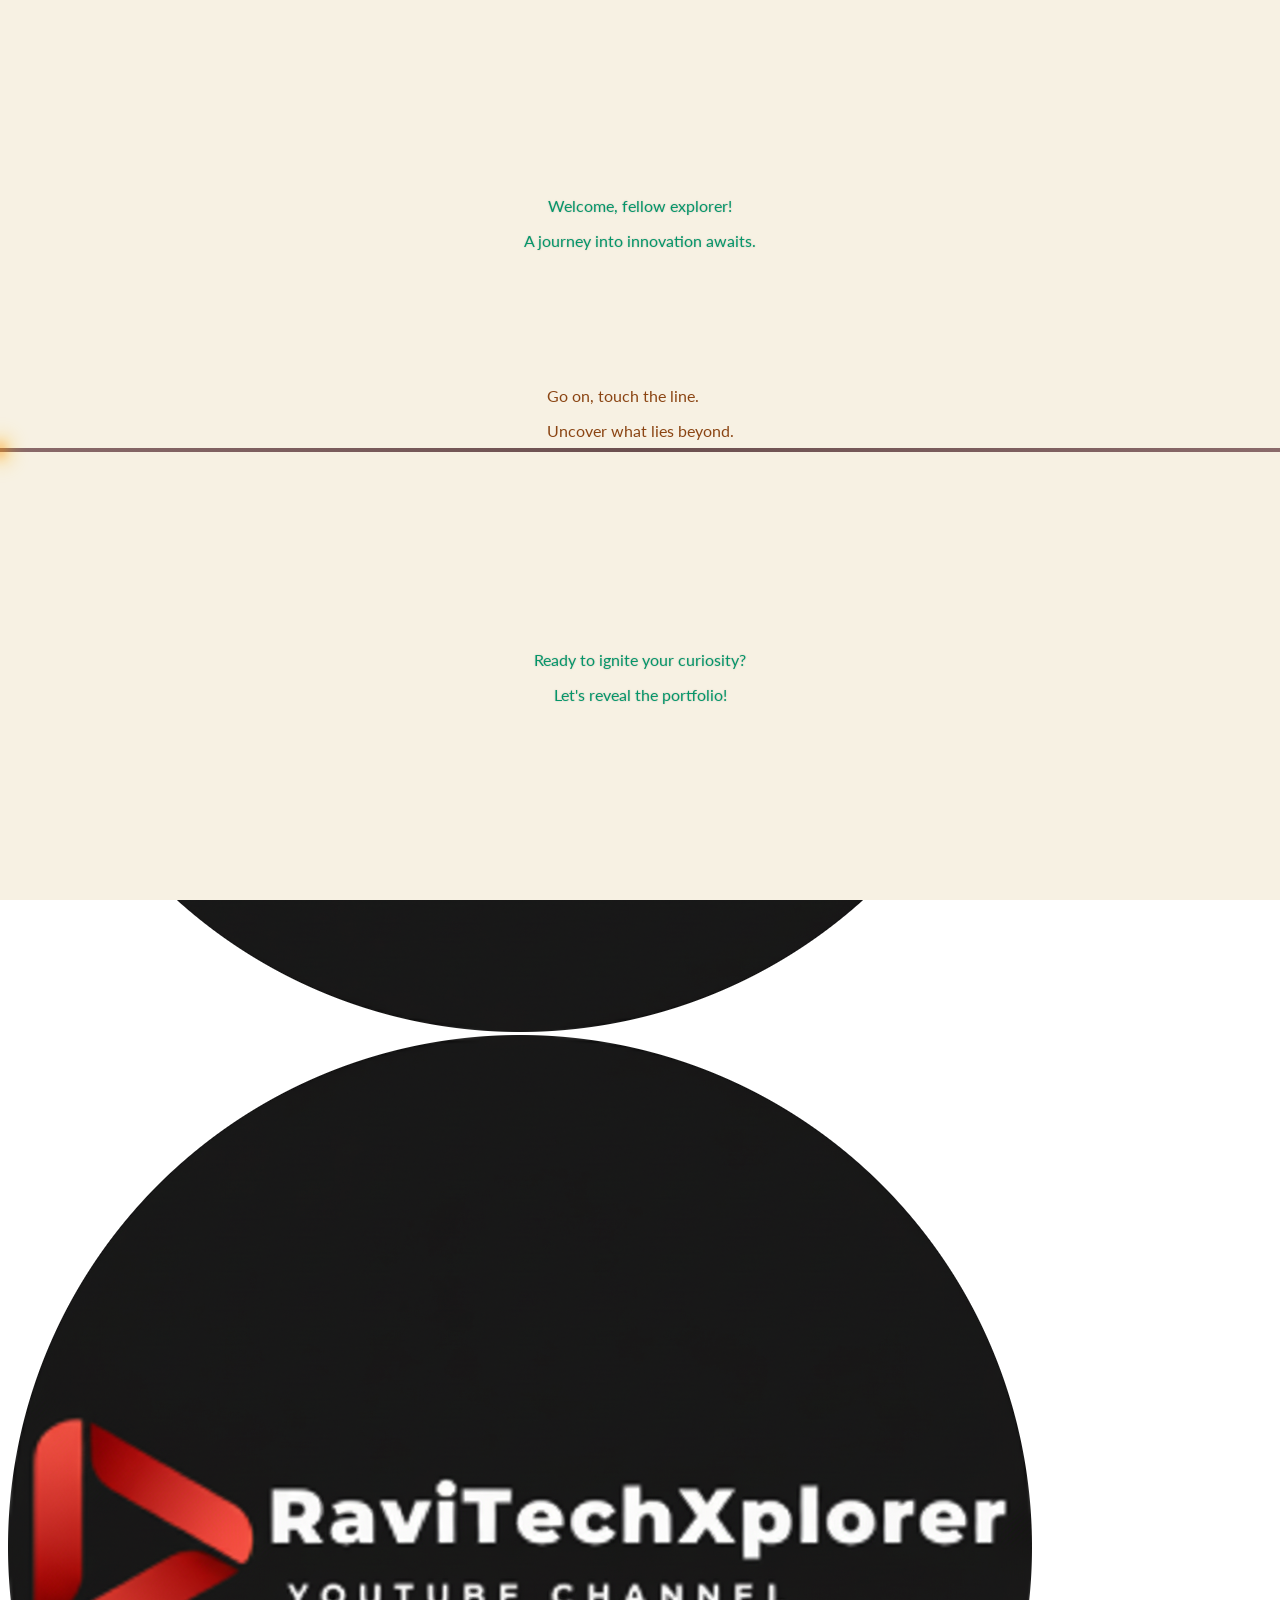
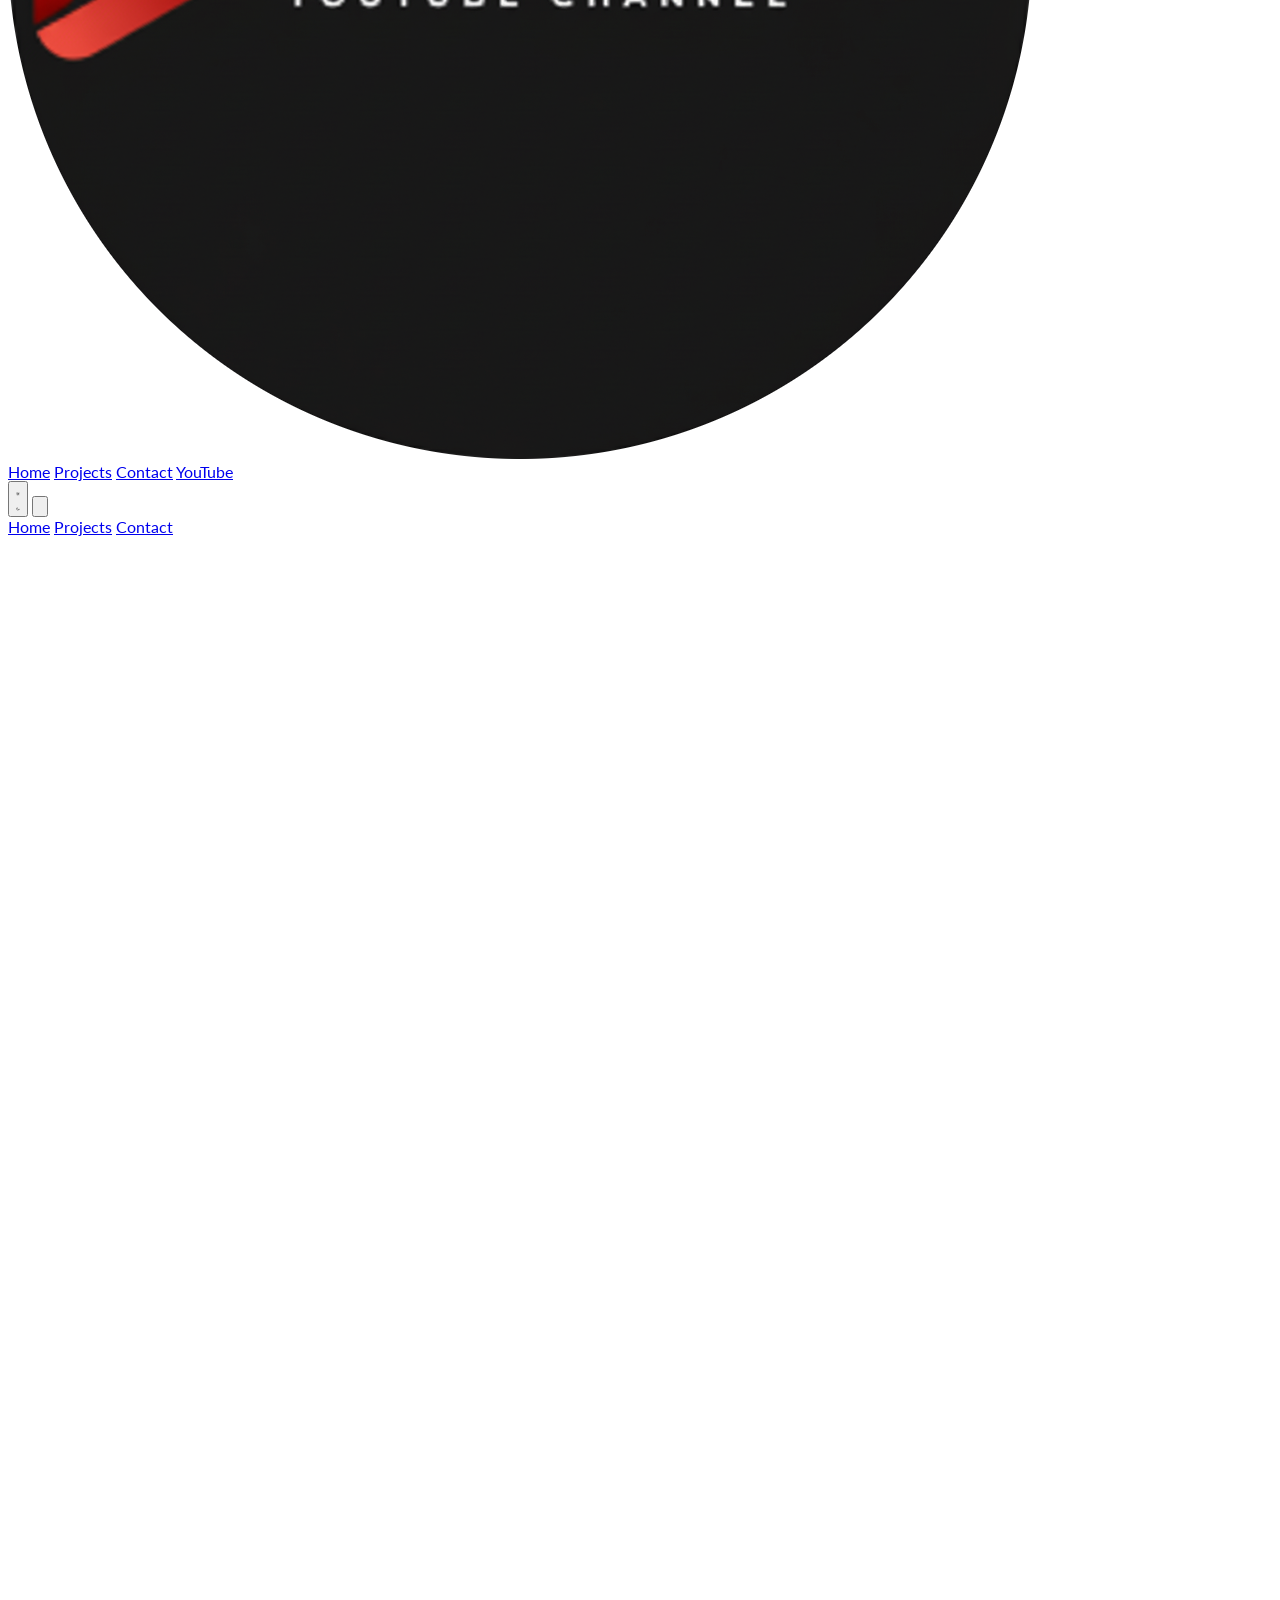
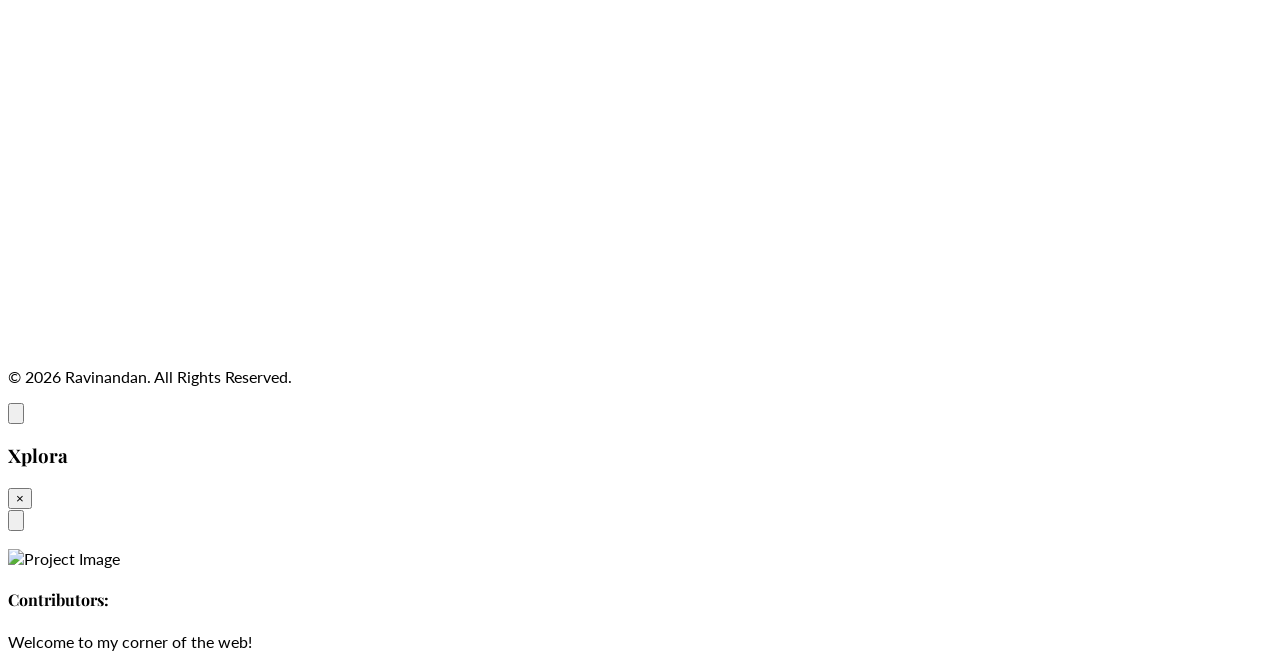
==== commit 4829f2fd: "Add files via upload" ====
--- a/index.html
+++ b/index.html
@@ -4,11 +4,6 @@
     <meta charset="UTF-8">
     <meta name="viewport" content="width=device-width, initial-scale=1.0">
     <title>Ravinandan - Portfolio</title>
-	<header>
-    <a href="/">
-        <img src="assets/logo.png" alt="Ravinandan Logo" class="h-12 w-auto">
-    </a>
-	</header>
     <script src="https://cdn.tailwindcss.com"></script>
     <script>
       // This configures Tailwind for dark mode and should stay in the head.
@@ -20,6 +15,7 @@
     <link rel="preconnect" href="https://fonts.gstatic.com" crossorigin>
     <link href="https://fonts.googleapis.com/css2?family=Lato:wght@300;400;700&family=Playfair+Display:wght@700&display=swap" rel="stylesheet">
     <link rel="stylesheet" href="src/style.css">
+    <link rel="icon" type="image/png" href="assets/logo.png" />
 </head>
 <body class="bg-gray-50 dark:bg-gray-900 text-gray-800 dark:text-gray-200 transition-colors duration-500">
 
@@ -164,7 +160,7 @@
         <div id="chat-commands" class="p-4 border-t border-gray-200 dark:border-gray-700 grid grid-cols-2 gap-2"></div>
     </div>
 
-    <a href="secret/" id="moving-easter-egg" class="fixed text-2xl z-50 opacity-0 transition-all duration-1000 hover:scale-125" style="text-shadow: 0 0 10px rgba(0,0,0,0.5);"></a>
+    <a href="secret.html" id="moving-easter-egg" class="fixed text-2xl z-50 opacity-0 transition-all duration-1000 hover:scale-125" style="text-shadow: 0 0 10px rgba(0,0,0,0.5);"></a>
 
     <div id="project-modal" class="fixed inset-0 bg-black bg-opacity-70 z-50 flex justify-center items-center p-4 opacity-0 pointer-events-none">
         <div id="modal-content" class="bg-slate-50 dark:bg-gray-800 rounded-lg shadow-2xl max-w-2xl w-full p-8 relative transform scale-95">
@@ -188,6 +184,4 @@
 
     <script src="src/script.js"></script>
 </body>
-
-</html>
-
+</html>
--- a/src/style.css
+++ b/src/style.css
@@ -0,0 +1,268 @@
+/* Custom Styles */
+body {
+    font-family: 'Lato', sans-serif;
+    -webkit-font-smoothing: antialiased;
+    -moz-osx-font-smoothing: grayscale;
+}
+
+h1, h2, h3, h4, h5, h6 {
+    font-family: 'Playfair Display', serif;
+}
+
+/* Smooth scroll behavior */
+html {
+    scroll-behavior: smooth;
+    scroll-padding-top: 5rem; /* Offset for fixed header */
+}
+
+/* Scrollbar styles for a more polished look */
+::-webkit-scrollbar {
+    width: 8px;
+}
+::-webkit-scrollbar-track {
+    background: #e5e7eb;
+}
+.dark ::-webkit-scrollbar-track {
+    background: #1f2937;
+}
+::-webkit-scrollbar-thumb {
+    background: #9ca3af;
+    border-radius: 10px;
+}
+.dark ::-webkit-scrollbar-thumb {
+    background: #4b5563;
+}
+::-webkit-scrollbar-thumb:hover {
+    background: #6b7280;
+}
+.dark ::-webkit-scrollbar-thumb:hover {
+    background: #6b7280;
+}
+
+
+/* Splash Screen Elements */
+#splash-screen {
+    position: fixed;
+    top: 0;
+    left: 0;
+    width: 100%;
+    height: 100%;
+    z-index: 100;
+    overflow: hidden;
+    display: flex;
+    justify-content: center;
+    align-items: center;
+    flex-direction: column; /* To stack the text and line */
+}
+
+#instruction-text {
+    position: absolute; /* Absolute positioning for precise placement */
+    top: calc(50% - 80px); /* Position above the line */
+    left: 50%;
+    transform: translateX(-50%);
+    z-index: 103;
+    transition: opacity 0.5s ease, transform 0.5s ease;
+    color: #8B4513; /* Dark Sienna for high contrast on light paper */
+    text-shadow: 0 0 2px rgba(255, 255, 255, 0.2); /* Subtle glow for dark text */
+}
+.dark #instruction-text {
+    color: #fde68a; /* Lighter, more vibrant yellow for dark mode */
+    text-shadow: 0 0 5px rgba(0, 0, 0, 0.7);
+}
+
+#splash-message-top, #splash-message-bottom {
+    position: absolute;
+    width: 80%;
+    max-width: 600px;
+    text-align: center;
+    z-index: 103;
+    color: #059669; /* Slightly darker emerald for better contrast on light paper */
+    opacity: 0; /* Hidden by default */
+    transition: opacity 1s ease-in-out;
+    pointer-events: none;
+    text-shadow: 0 0 2px rgba(0,0,0,0.2);
+}
+.dark #splash-message-top, .dark #splash-message-bottom {
+    color: #34d399; /* Lighter emerald for dark mode */
+    text-shadow: 0 0 2px rgba(0,0,0,0.4);
+}
+
+#splash-message-top {
+    top: 20%;
+}
+
+#splash-message-bottom {
+    bottom: 20%;
+}
+
+#ash-canvas {
+    position: absolute;
+    top: 0;
+    left: 0;
+    width: 100%;
+    height: 100%;
+    z-index: 102;
+    pointer-events: none;
+}
+
+.paper {
+    position: absolute;
+    width: 100%;
+    height: 50%;
+    background-color: #f7f1e3;
+    background-image: url('https://www.transparenttextures.com/patterns/paper.png');
+    transition: clip-path 3s cubic-bezier(0.6, 0, 0.4, 1);
+    will-change: clip-path;
+}
+
+.burn-overlay {
+    position: absolute;
+    inset: 0;
+    width: 100%;
+    height: 100%;
+    background: linear-gradient(to top, rgba(100, 60, 40, 0.7), rgba(50, 30, 30, 0.3) 30%, transparent 60%);
+    opacity: 0;
+    transition: opacity 2s ease-in;
+}
+
+#bottom-paper .burn-overlay {
+     background: linear-gradient(to bottom, rgba(100, 60, 40, 0.7), rgba(50, 30, 30, 0.3) 30%, transparent 60%);
+}
+
+#top-paper {
+    top: 0;
+    clip-path: polygon(0 0, 100% 0, 100% 100%, 0% 100%);
+}
+
+#bottom-paper {
+    bottom: 0;
+    clip-path: polygon(0 0, 100% 0, 100% 100%, 0% 100%);
+}
+
+#thread-container {
+    position: absolute;
+    width: 100%;
+    height: 4px;
+    top: 50%;
+    left: 0;
+    transform: translateY(-50%);
+    z-index: 101;
+    cursor: pointer;
+}
+
+#thread {
+    width: 100%;
+    height: 100%;
+    background-image: linear-gradient(90deg, #8a6a6a, #6b4f4f, #8a6a6a);
+}
+
+/* The burning ember glow */
+#thread::before {
+    content: '';
+    position: absolute;
+    top: -2px;
+    left: 0;
+    width: 0;
+    height: 8px;
+    background: linear-gradient(90deg, transparent, #ff7b00, #ffb700, #ff7b00, transparent);
+    box-shadow: 0 0 10px 2px #ff7b00, 0 0 20px 5px #ffb700;
+    border-radius: 50%;
+    filter: blur(3px);
+    transition: width 2s linear;
+}
+#thread-container.burning #thread::before {
+    width: 100%;
+}
+
+/* The initial spark effect */
+@keyframes spark {
+    0% { transform: scale(1); opacity: 1; }
+    100% { transform: scale(3.5); opacity: 0; }
+}
+
+#thread::after {
+    content: '';
+    position: absolute;
+    top: -3px;
+    left: -2px; /* Position spark at the very beginning */
+    width: 10px;
+    height: 10px;
+    background: #ffecb3;
+    border-radius: 50%;
+    box-shadow: 0 0 15px 5px #ffecb3, 0 0 25px 10px #ffb700;
+    opacity: 0;
+    transform-origin: center center;
+}
+
+#thread-container.sparking #thread::after {
+    animation: spark 0.3s ease-out forwards;
+}
+
+/* Reveal animations for sections */
+.reveal {
+    opacity: 0;
+    transform: translateY(30px);
+    transition: opacity 0.8s ease-out, transform 0.8s ease-out;
+}
+.reveal.visible {
+    opacity: 1;
+    transform: translateY(0);
+}
+
+/* Project card hover effect */
+.project-card:hover .project-overlay {
+    opacity: 1;
+}
+.project-card:hover img {
+    transform: scale(1.05);
+}
+
+/* Modal styles */
+#project-modal {
+    transition: opacity 0.3s ease;
+}
+.modal-content {
+    transition: transform 0.3s ease;
+}
+
+/* New Animation for profile picture glow */
+@keyframes pulse-slow {
+    50% {
+        opacity: 0.6;
+        transform: scale(1.05);
+    }
+}
+.animate-pulse-slow {
+    animation: pulse-slow 8s cubic-bezier(0.4, 0, 0.6, 1) infinite;
+}
+
+/* Chatbot Styles */
+#chatbot-icon {
+    transition: transform 0.3s ease;
+}
+#chatbot-icon:hover {
+    transform: scale(1.1);
+}
+#chatbot-window {
+    transition: opacity 0.3s ease, transform 0.3s ease;
+}
+#chat-messages {
+    scroll-behavior: smooth;
+}
+.typing-indicator span {
+    animation: typing-dots 1.4s infinite;
+}
+.typing-indicator span:nth-child(2) {
+    animation-delay: 0.2s;
+}
+.typing-indicator span:nth-child(3) {
+    animation-delay: 0.4s;
+}
+@keyframes typing-dots {
+    0%, 80%, 100% {
+        transform: scale(0);
+    }
+    40% {
+        transform: scale(1.0);
+    }
+}
